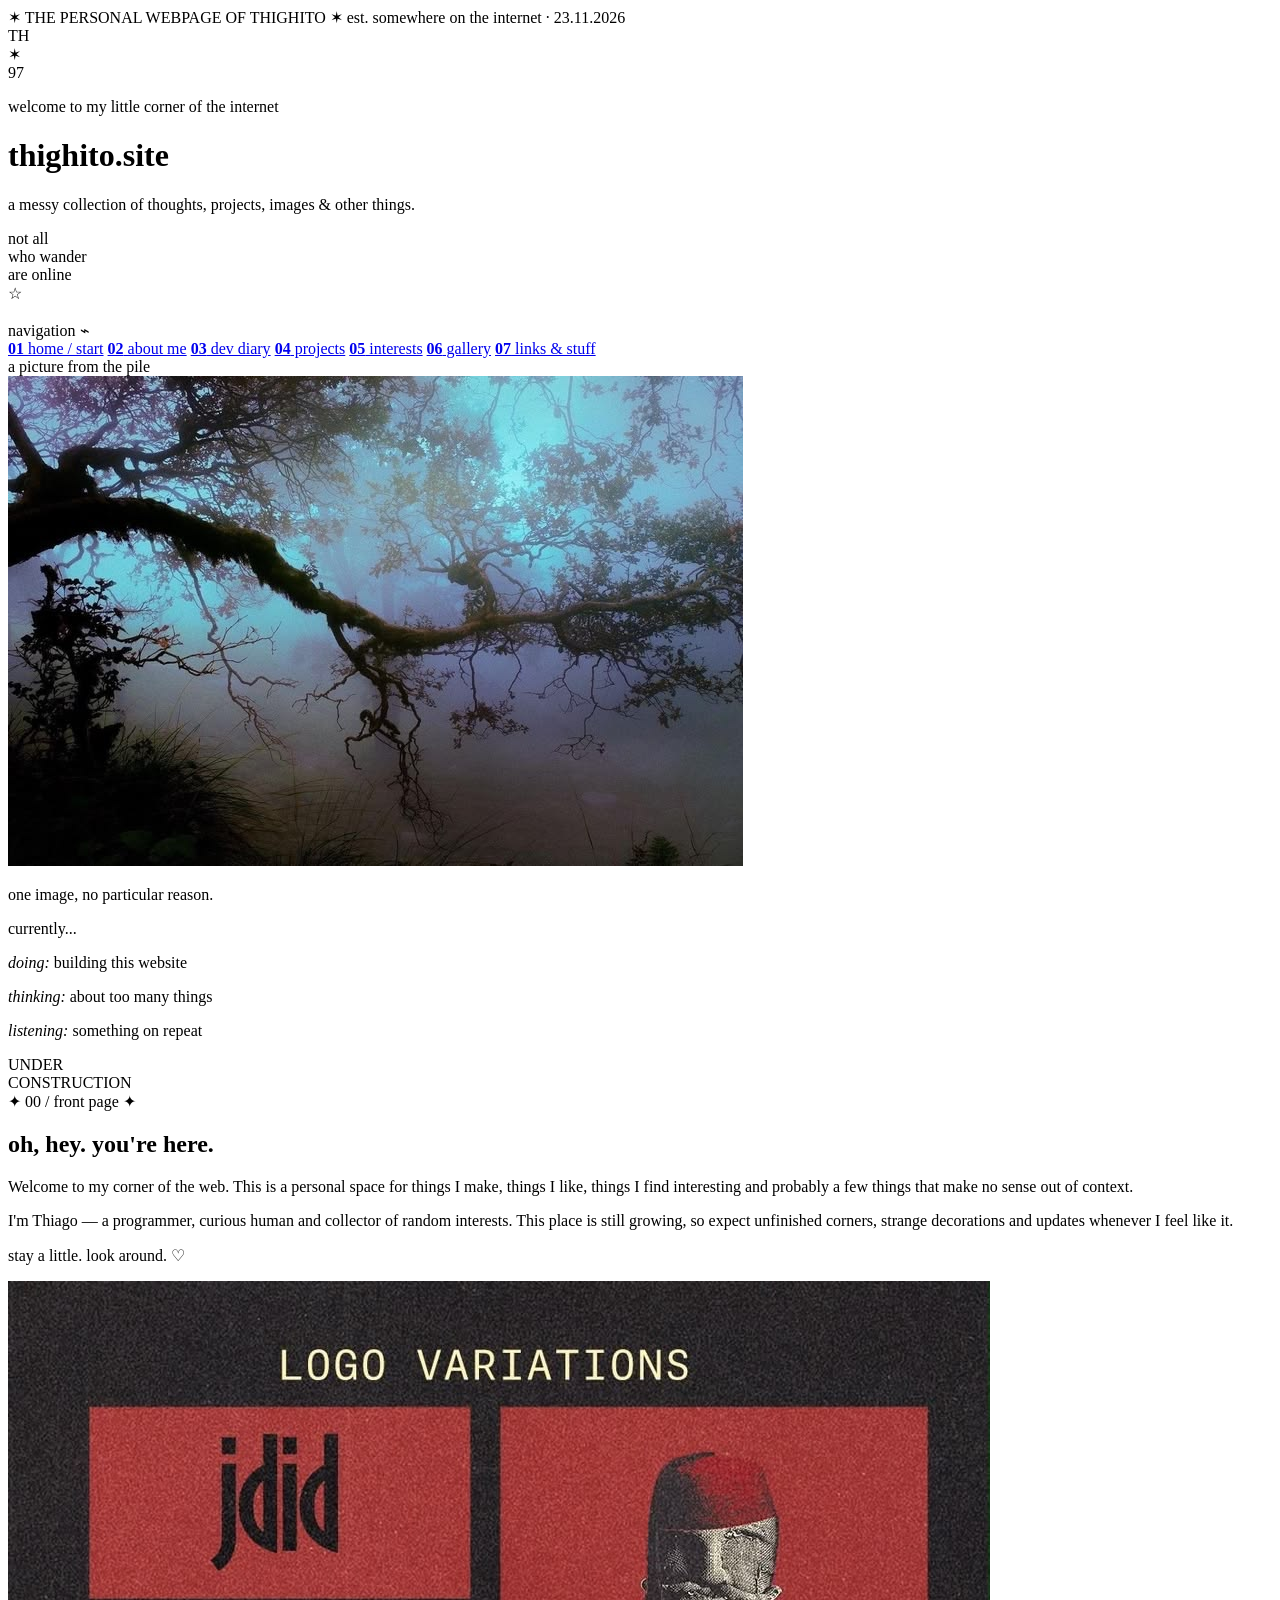
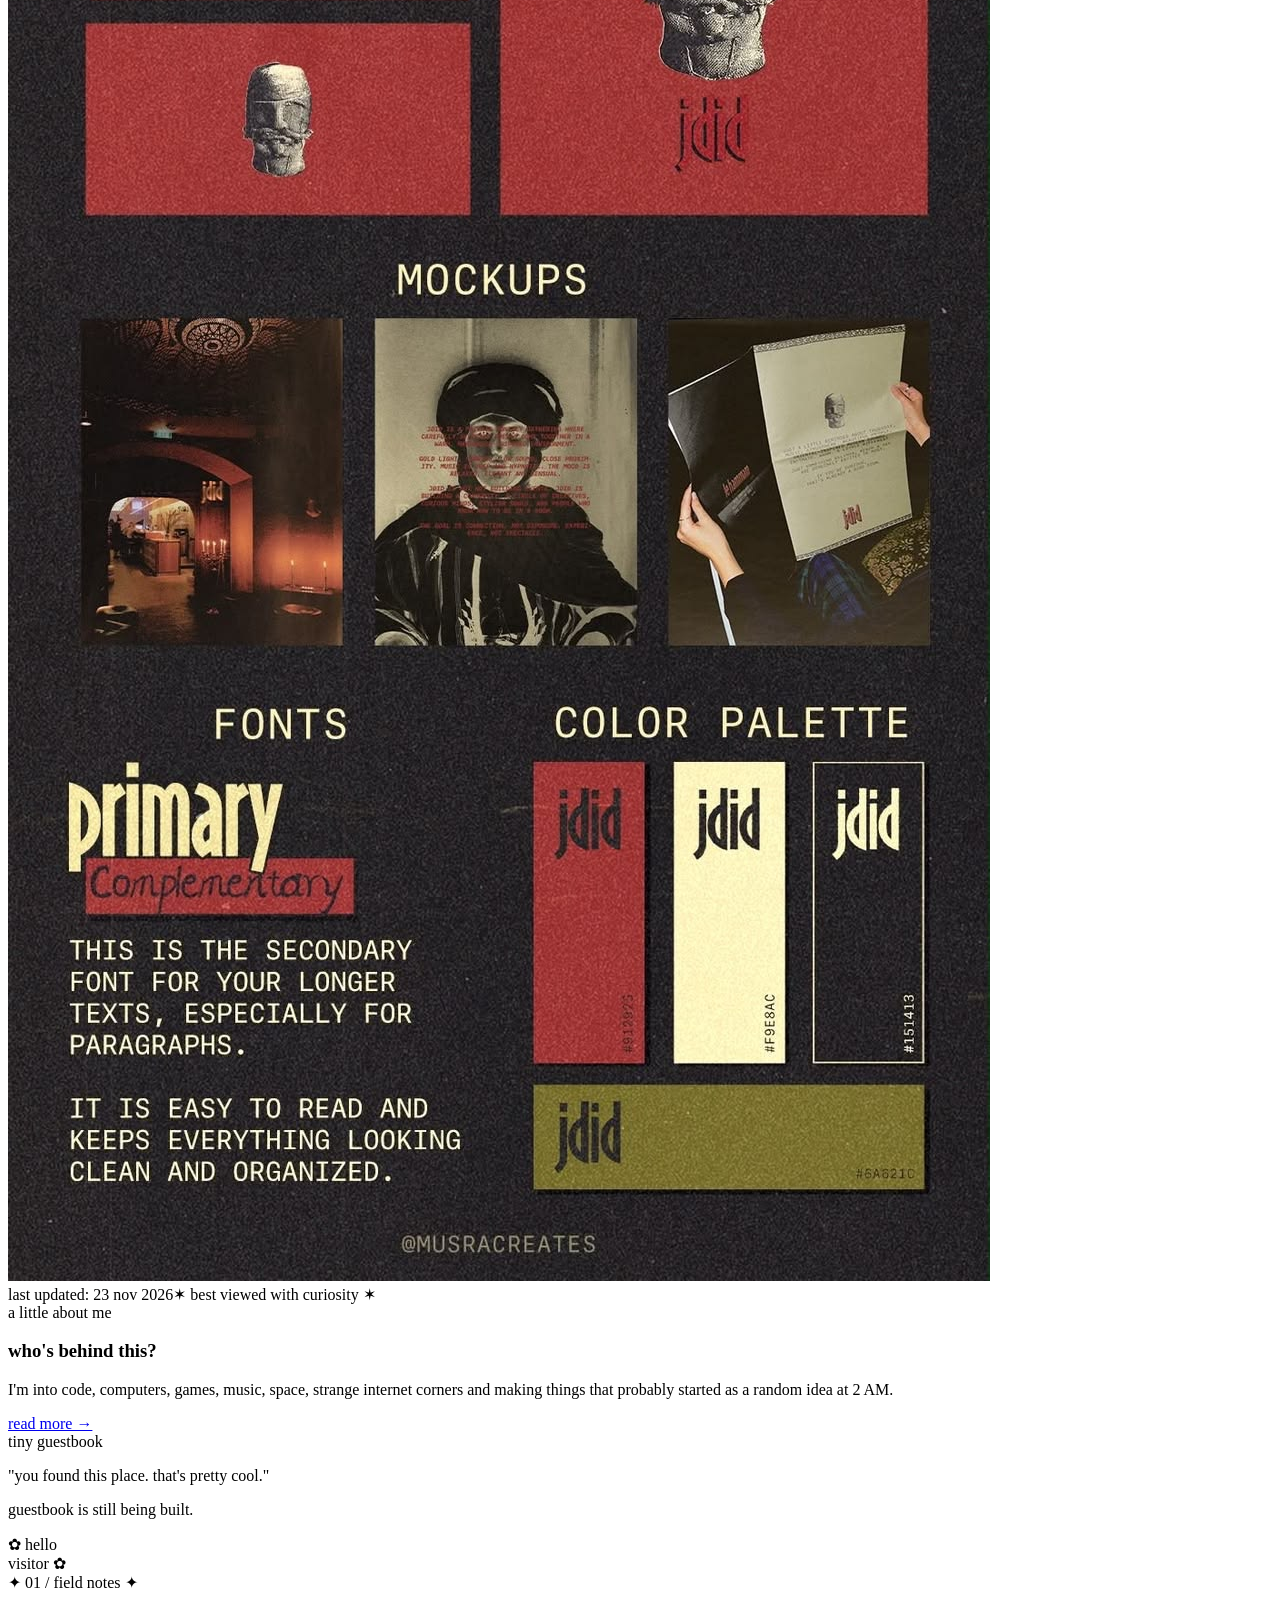
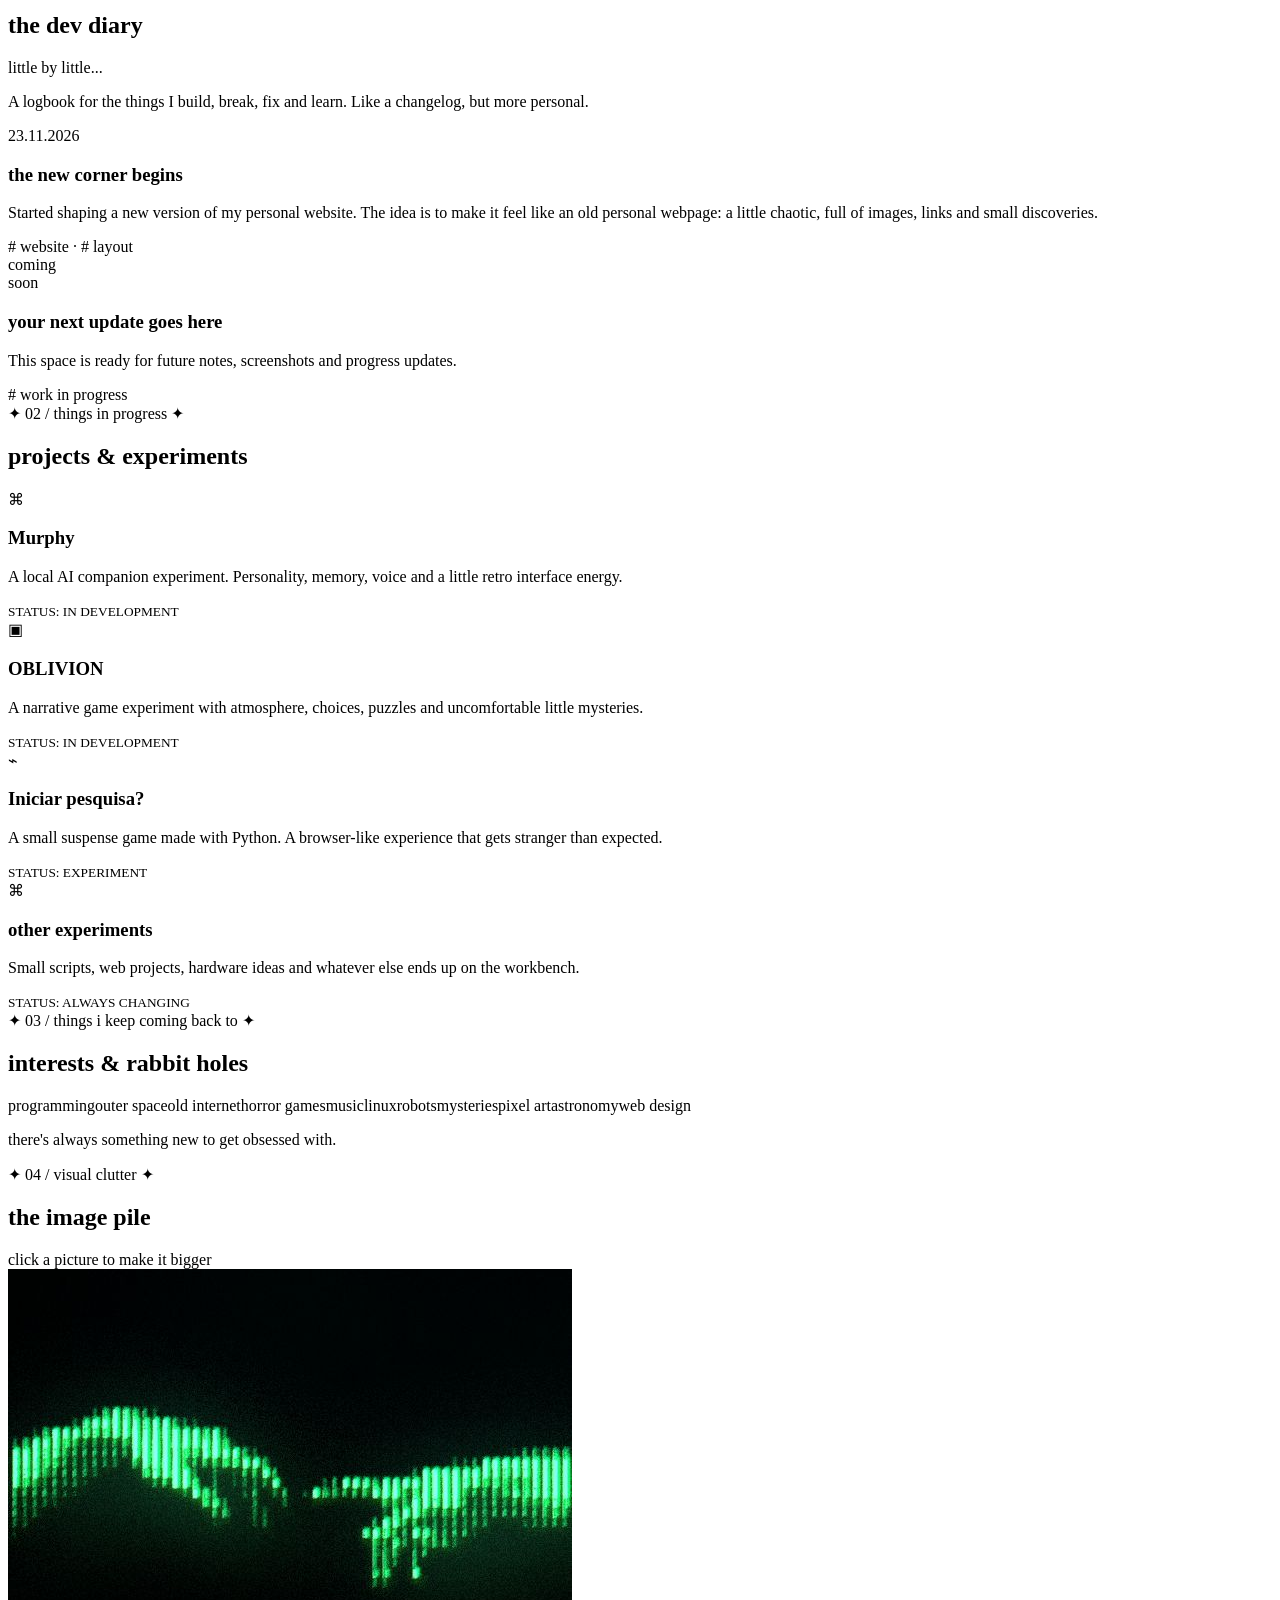
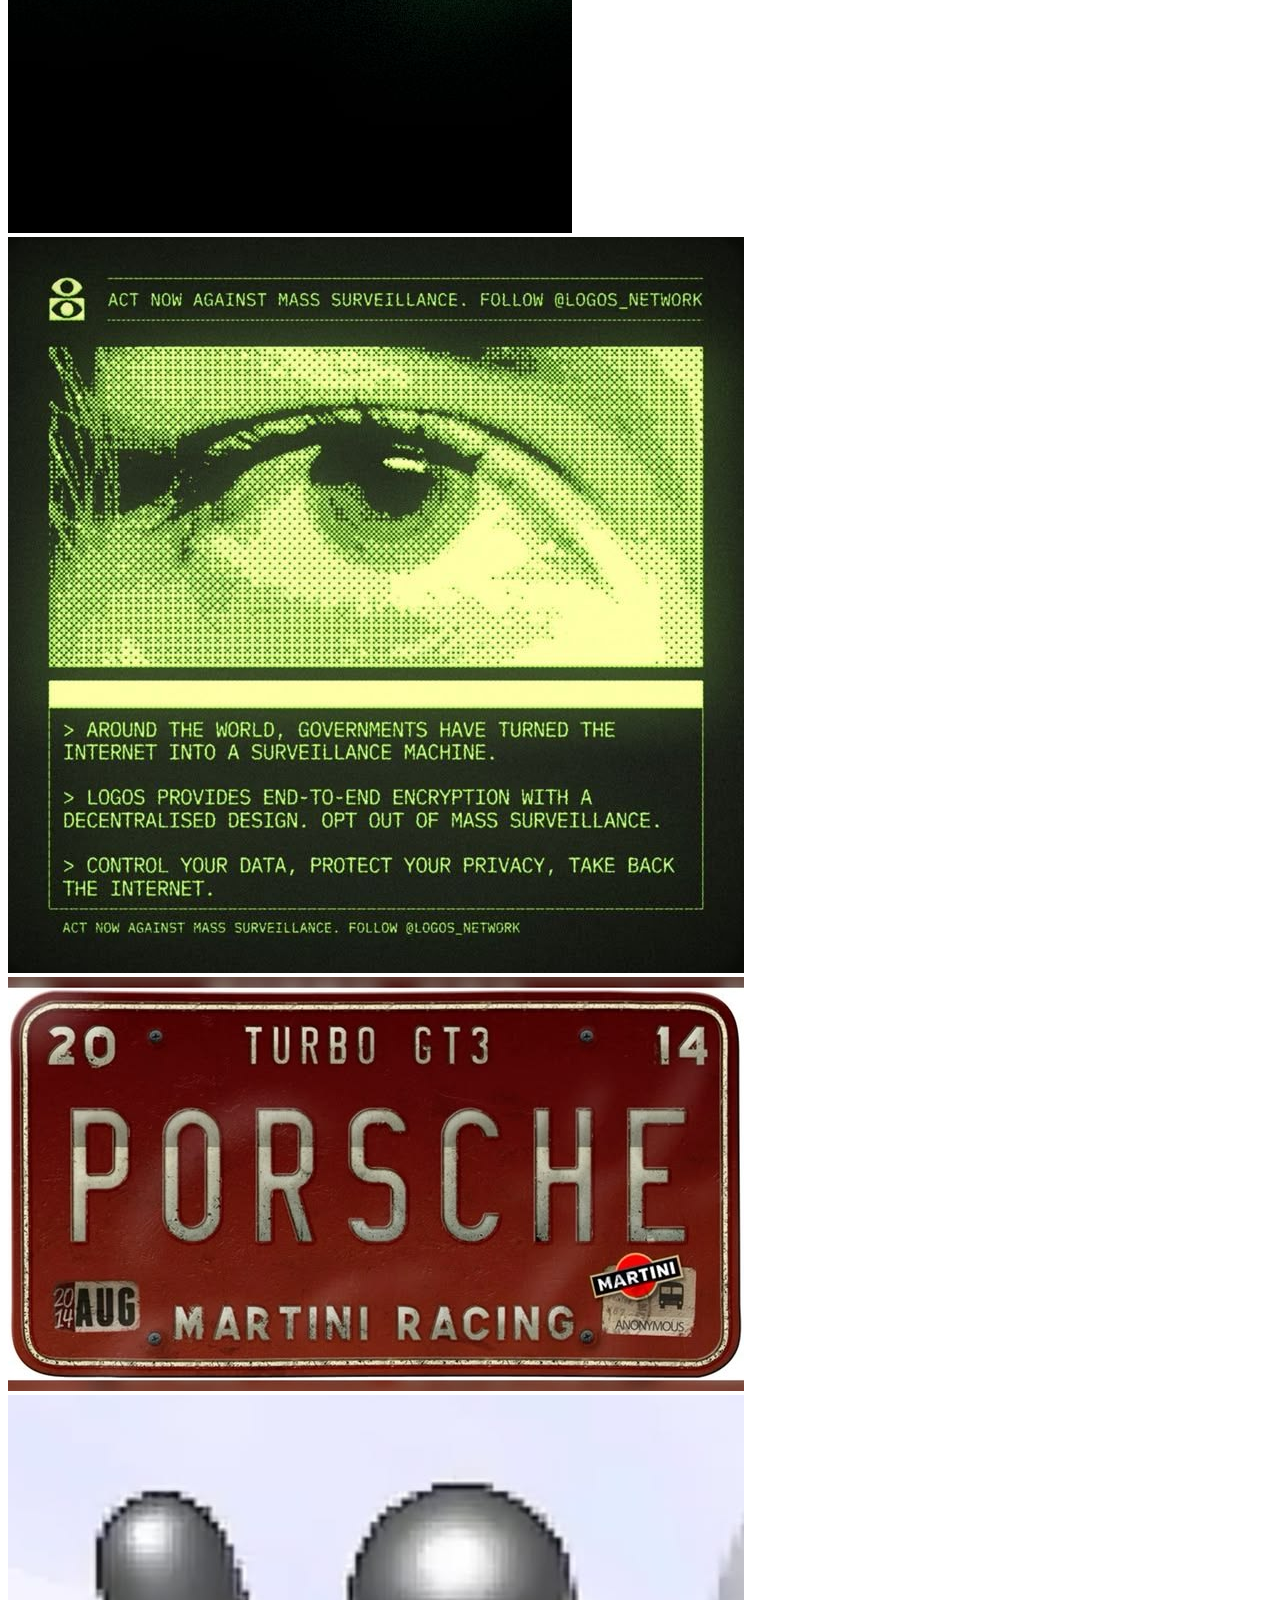
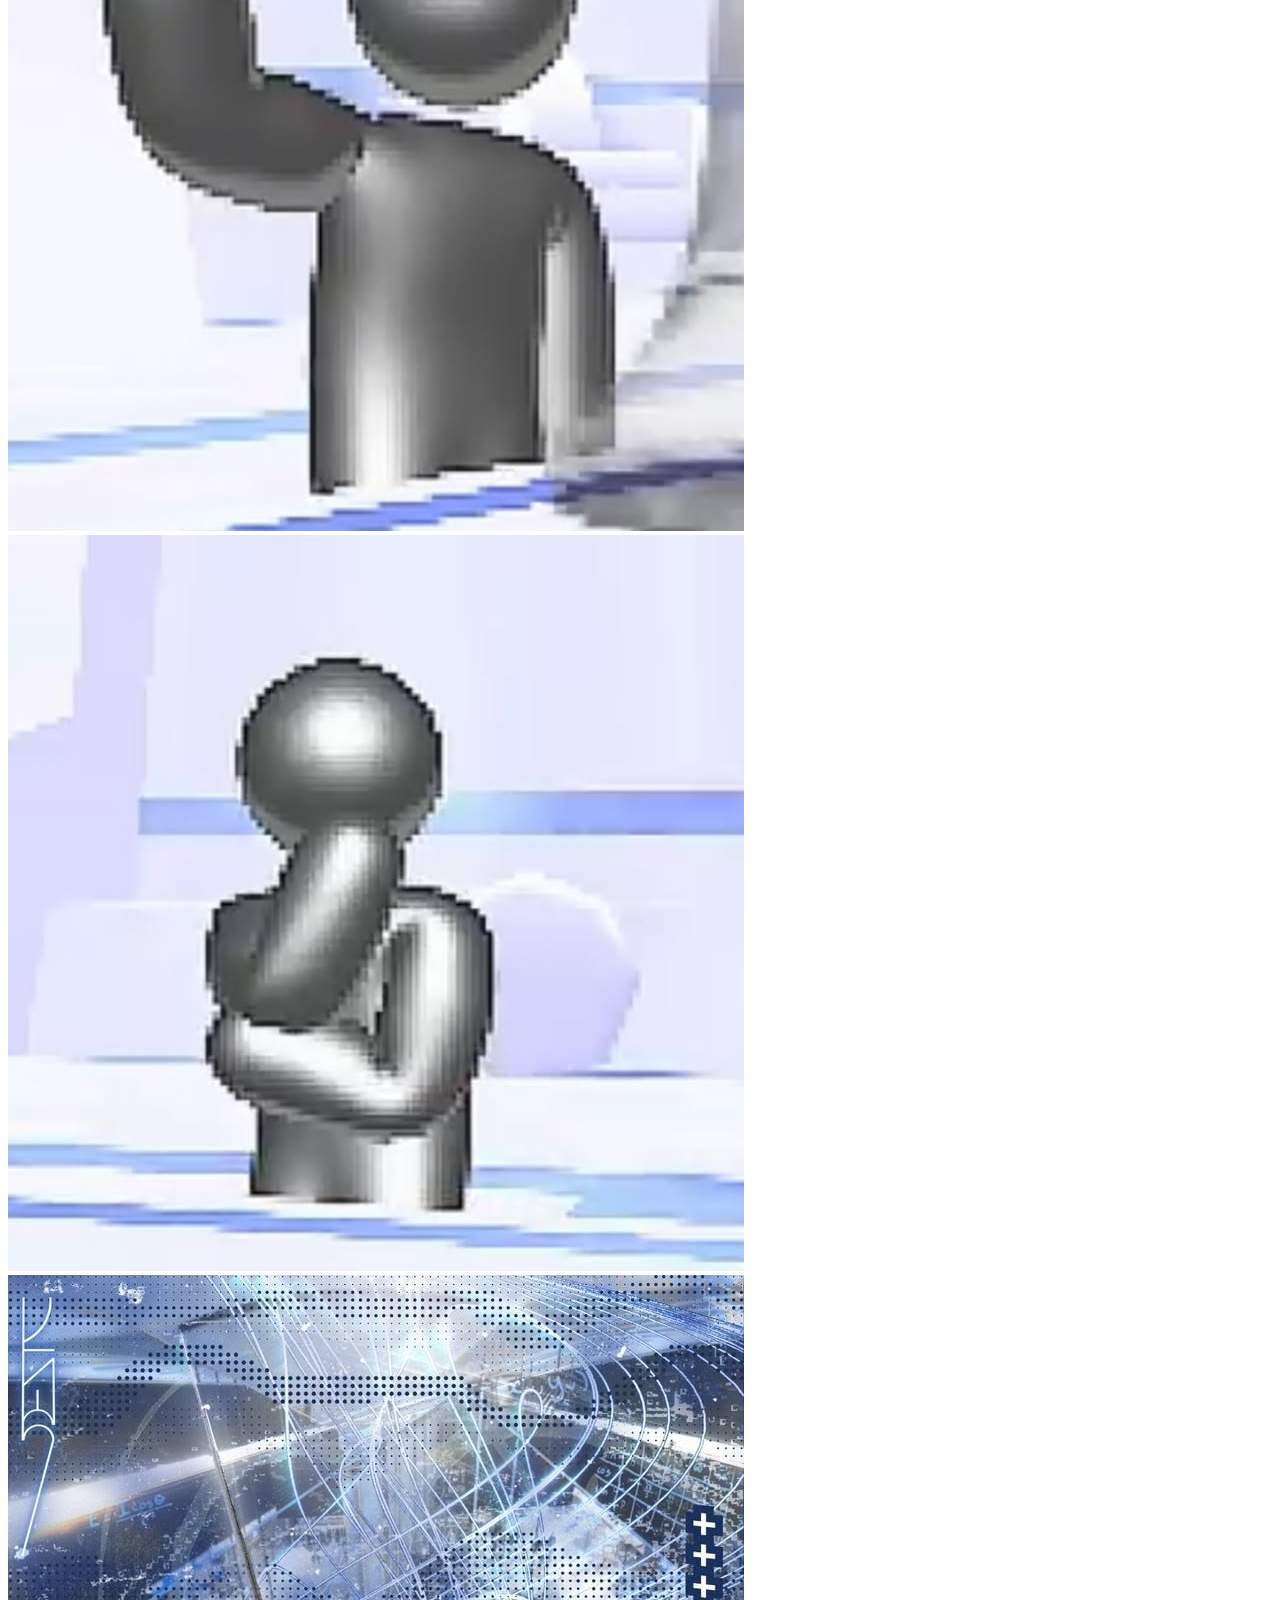
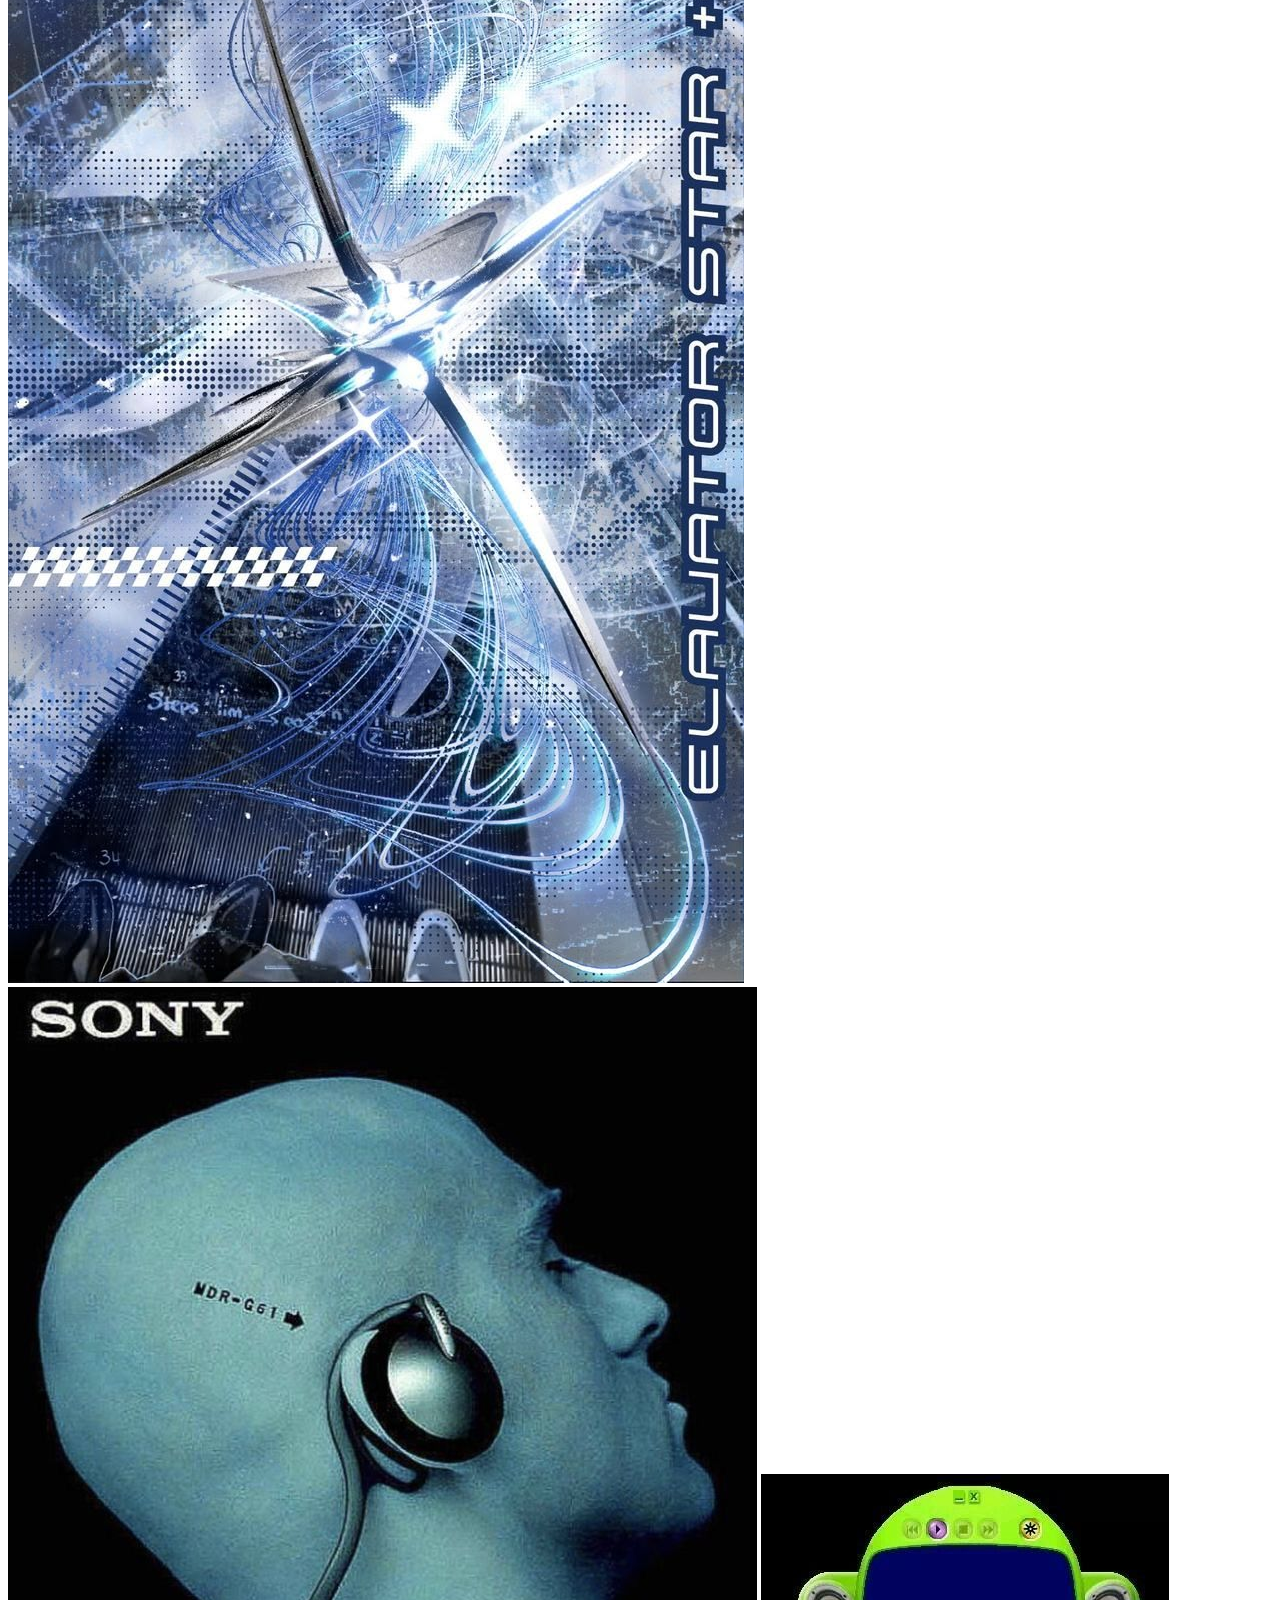
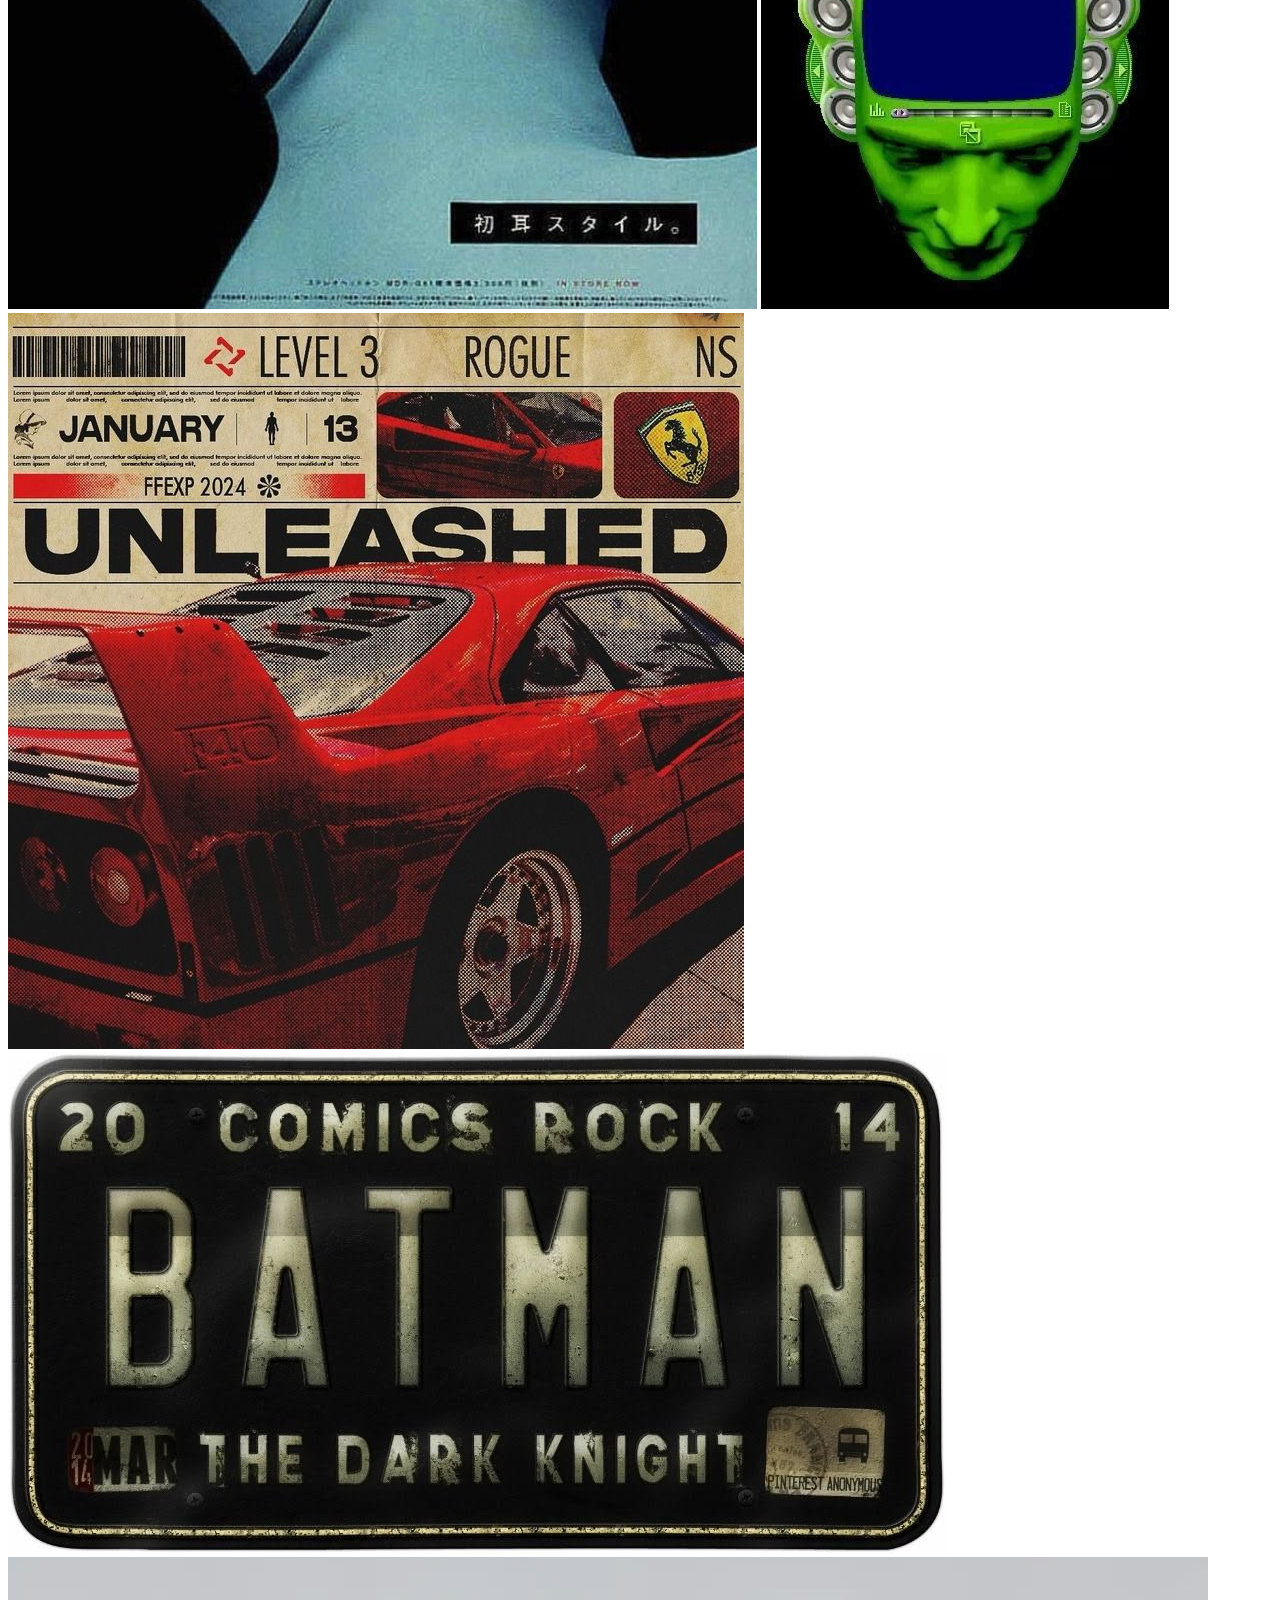
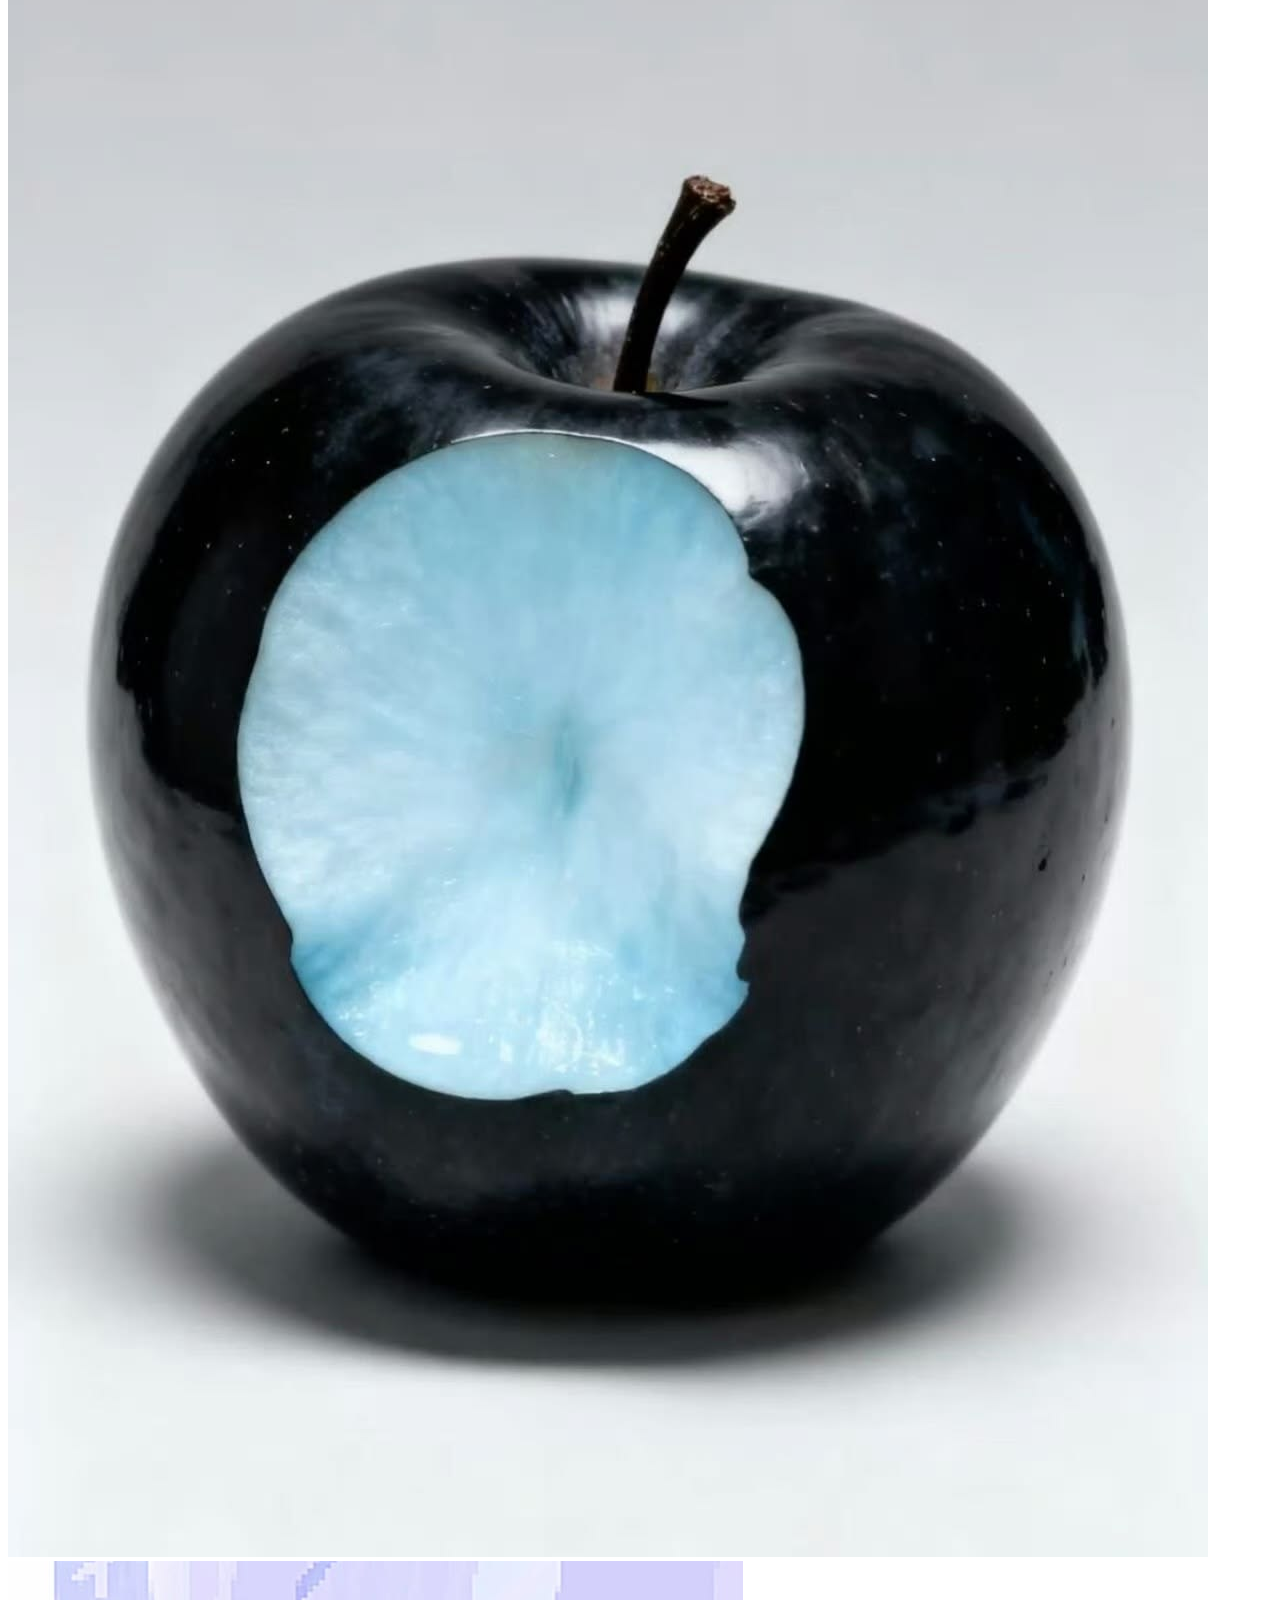
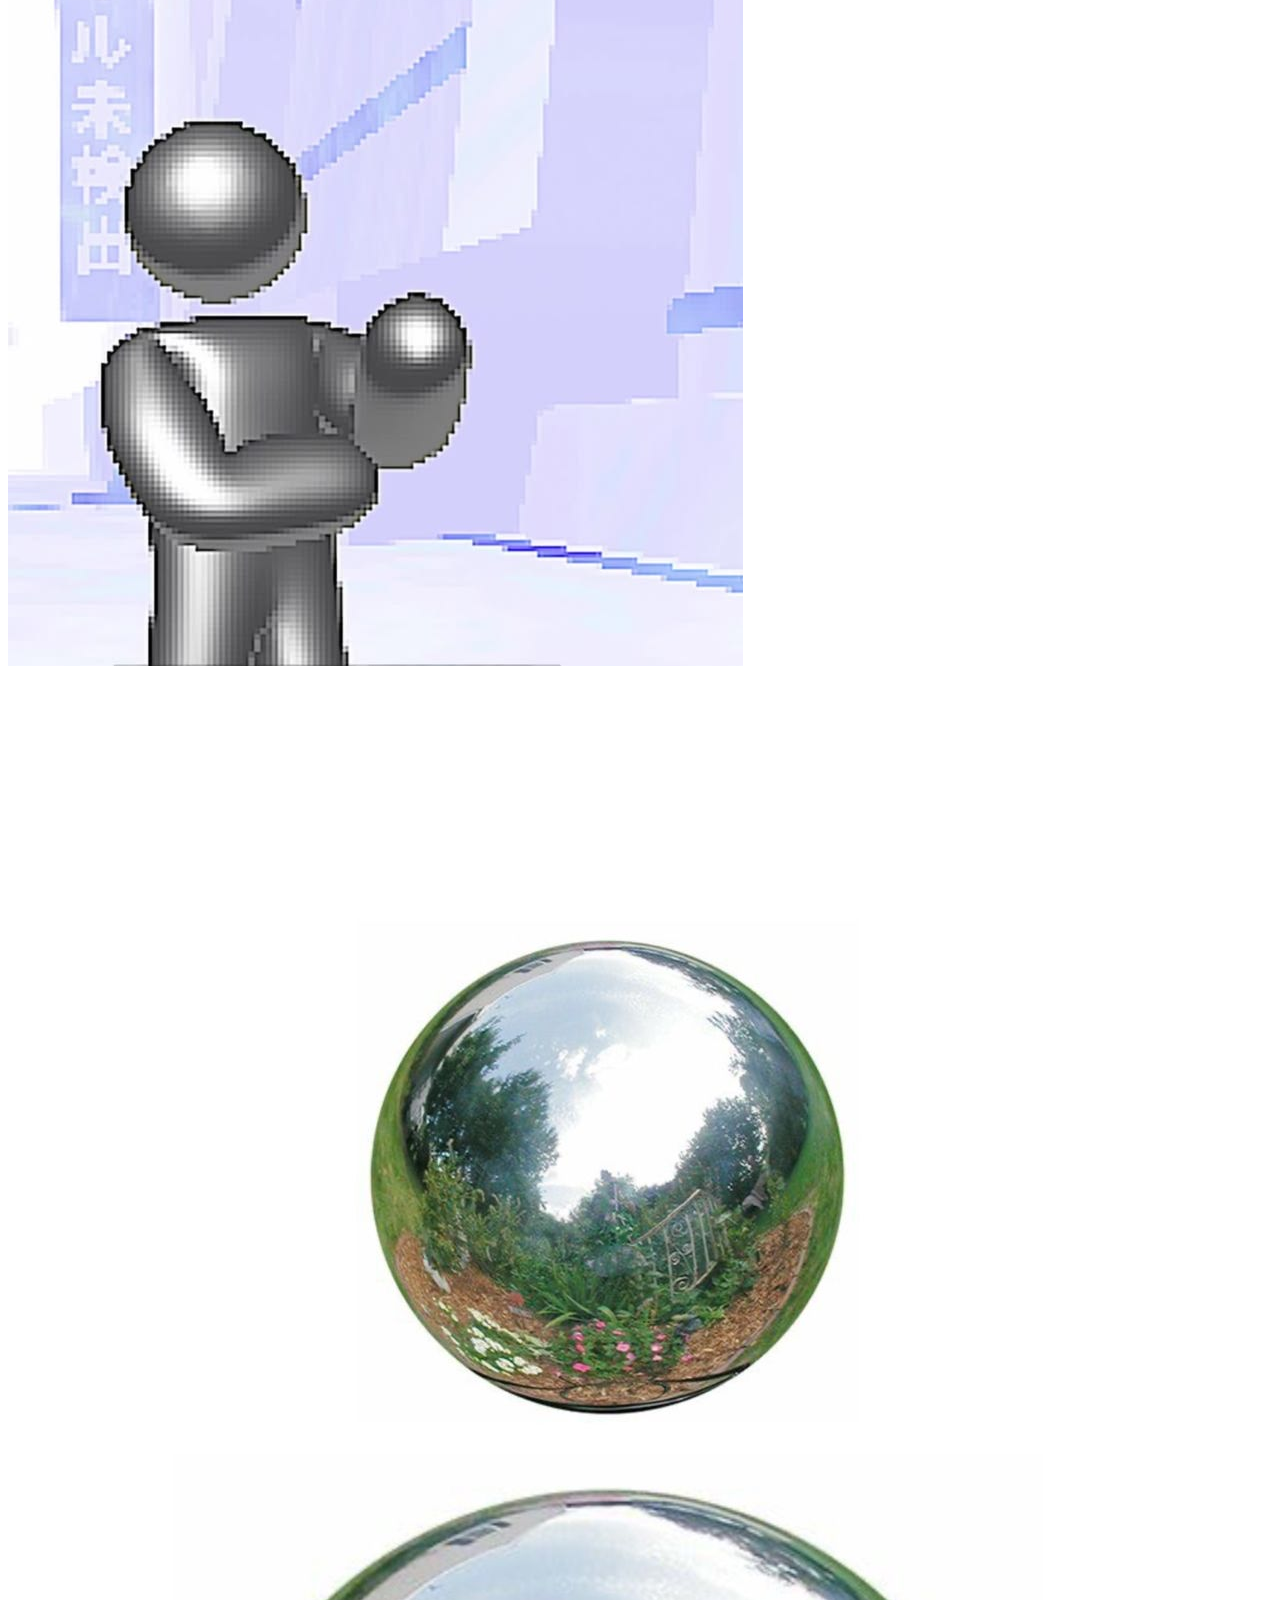
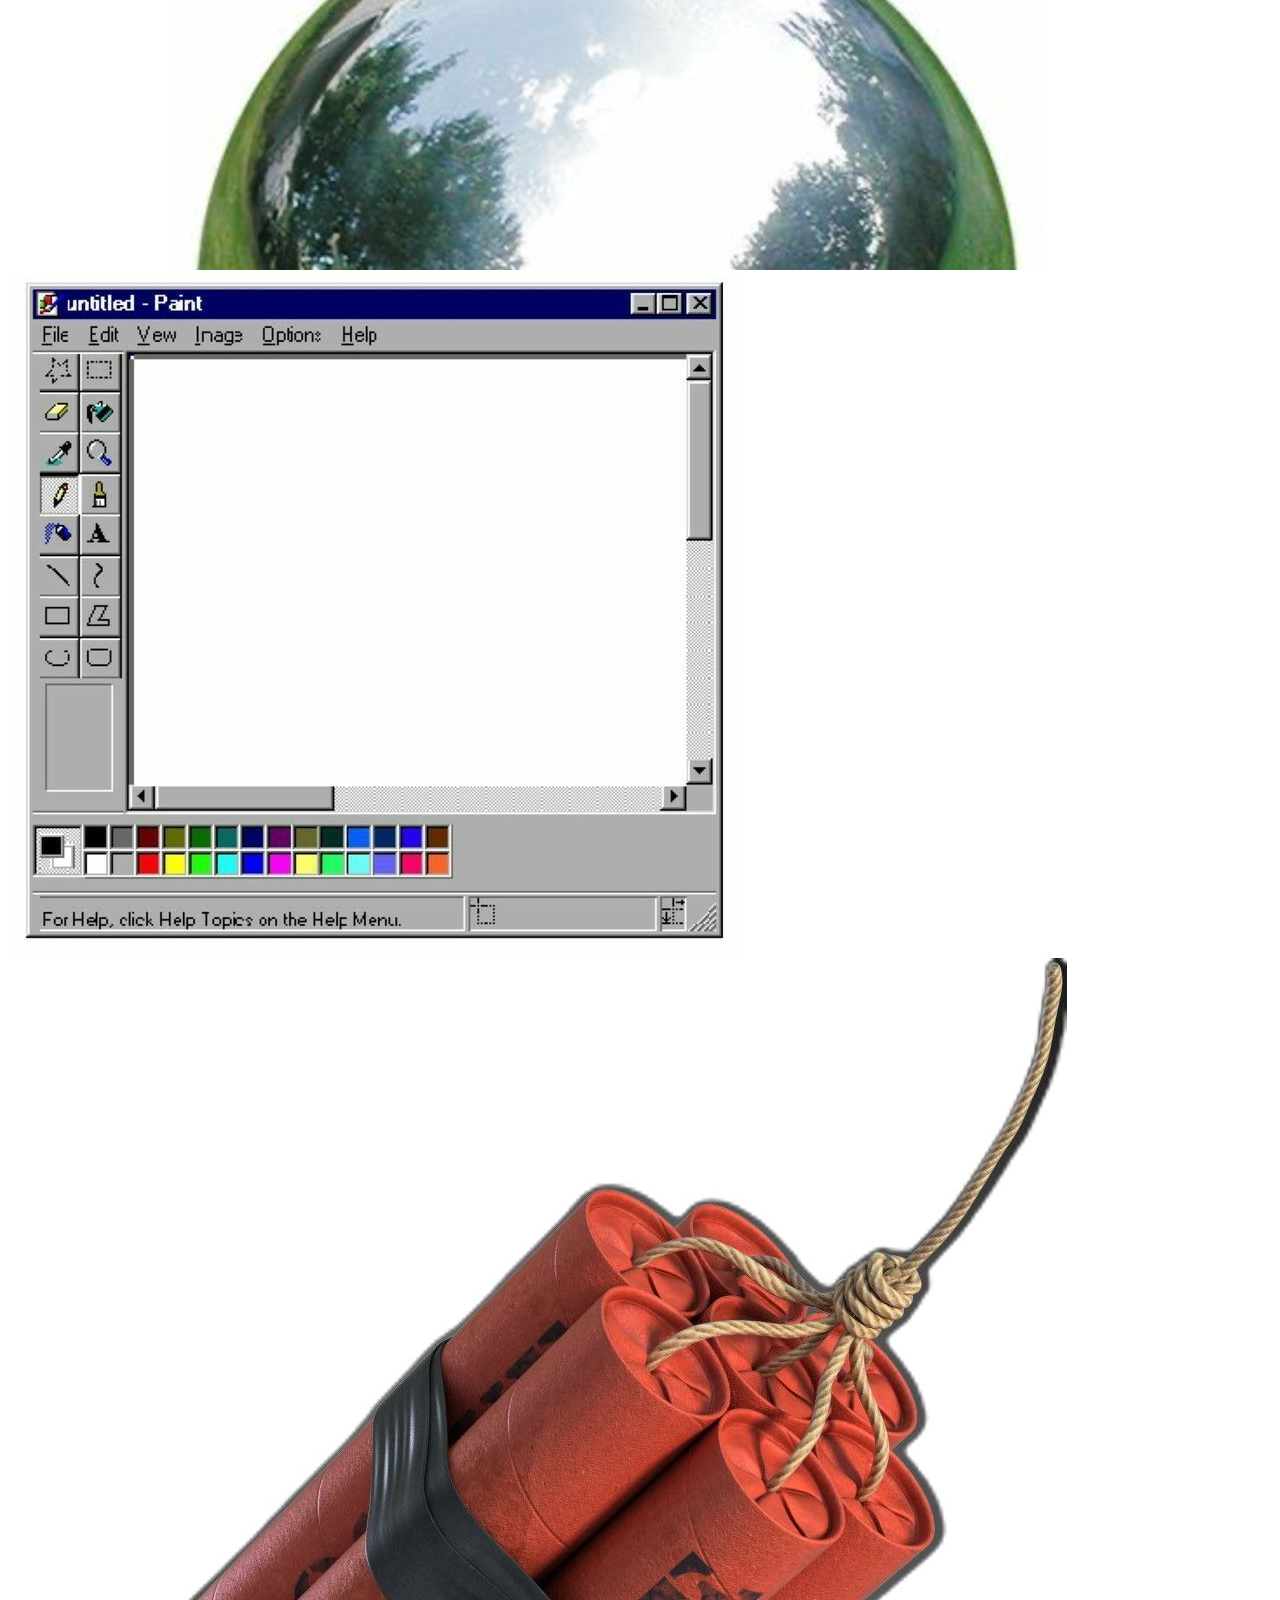
==== index.html @ 323219f7 "Create first Old Web personal site structure" ====
<!doctype html>
<html lang="pt-BR">
<head>
  <meta charset="utf-8">
  <meta name="viewport" content="width=device-width, initial-scale=1">
  <meta name="theme-color" content="#202c3c">
  <title>thighito's corner ★</title>
  <link rel="stylesheet" href="style.css">
  <link rel="icon" href="imgs/IDEIA.jpg">
</head>
<body>
  <div class="grain" aria-hidden="true"></div>
  <div class="page-wrap">
    <header class="topline">
      <span>✶ THE PERSONAL WEBPAGE OF THIGHITO ✶</span>
      <span class="topline-right">est. somewhere on the internet · <span id="today">23.11.2026</span></span>
    </header>

    <div class="masthead">
      <div class="masthead-stamp">TH<br>✶<br>97</div>
      <div class="masthead-title">
        <p class="eyebrow">welcome to my little corner of the internet</p>
        <h1>thighito<span>.site</span></h1>
        <p class="subtitle">a messy collection of thoughts, projects, images & other things.</p>
      </div>
      <div class="masthead-note">not all<br>who wander<br>are online<br><span>☆</span></div>
    </div>

    <div class="ticker" aria-label="animated gif strip">
      <div class="ticker-track">
        <img src="https://i.pinimg.com/originals/53/8d/88/538d88d2332c4b18566808d5e3224cdc.gif" alt="">
        <img src="https://i.pinimg.com/originals/22/f8/82/22f8829905251c8d1e88d81aed03c292.gif" alt="">
        <img src="https://i.pinimg.com/originals/a7/8e/fe/a78efe565a6a54471c904c30f9627236.gif" alt="">
        <img src="https://i.pinimg.com/originals/99/a2/d5/99a2d5f06794b22e37683ae2f2aaa3c1.gif" alt="">
        <img src="https://i.pinimg.com/originals/8a/1d/1d/8a1d1d940ff2231df006f48c2518ceb1.gif" alt="">
        <img src="https://i.pinimg.com/originals/16/12/10/1612109ff54f3126edf7c41800468822.gif" alt="">
        <img src="https://i.pinimg.com/originals/c5/6d/c4/c56dc40f3ea5855b12d37617001f783b.gif" alt="">
        <img src="https://i.pinimg.com/originals/4e/47/20/4e47202de45f6f4ecffe2466b6a868ec.gif" alt="">
        <img src="https://i.pinimg.com/originals/a8/78/a9/a878a99980e225bdfd70bb91361da39a.gif" alt="">
        <img src="https://i.pinimg.com/originals/70/56/3f/70563fd422bd7518933831f3f3825d95.gif" alt="">
      </div>
    </div>

    <div class="layout">
      <aside class="left-column">
        <nav class="nav-box paper">
          <div class="box-heading">navigation <span>⌁</span></div>
          <a href="#home"><b>01</b> home / start</a>
          <a href="#about"><b>02</b> about me</a>
          <a href="#diary"><b>03</b> dev diary</a>
          <a href="#projects"><b>04</b> projects</a>
          <a href="#interests"><b>05</b> interests</a>
          <a href="#gallery"><b>06</b> gallery</a>
          <a href="#links"><b>07</b> links & stuff</a>
        </nav>

        <section class="side-photo paper">
          <div class="box-heading">a picture from the pile</div>
          <img src="imgs/0400e03ddde3cc67afea8bb2433fd52b.jpg" alt="Imagem da coleção pessoal">
          <p class="tiny">one image, no particular reason.</p>
        </section>

        <section class="status-box paper">
          <div class="box-heading">currently...</div>
          <p><i>doing:</i> building this website</p>
          <p><i>thinking:</i> about too many things</p>
          <p><i>listening:</i> something on repeat</p>
          <div class="status-stamp">UNDER<br>CONSTRUCTION</div>
        </section>
      </aside>

      <main class="middle-column">
        <section class="intro paper" id="home">
          <div class="section-kicker">✦ 00 / front page ✦</div>
          <h2>oh, hey. you're here.</h2>
          <div class="intro-content">
            <div>
              <p>Welcome to my corner of the web. This is a personal space for things I make, things I like, things I find interesting and probably a few things that make no sense out of context.</p>
              <p>I'm Thiago — a programmer, curious human and collector of random interests. This place is still growing, so expect unfinished corners, strange decorations and updates whenever I feel like it.</p>
              <p class="handwritten">stay a little. look around. ♡</p>
            </div>
            <img class="intro-image" src="imgs/IDEIA.jpg" alt="Imagem de referência pessoal">
          </div>
          <div class="intro-foot"><span>last updated: 23 nov 2026</span><span>✶ best viewed with curiosity ✶</span></div>
        </section>

        <section class="mini-panels" id="about">
          <article class="paper mini-panel">
            <div class="box-heading">a little about me</div>
            <h3>who's behind this?</h3>
            <p>I'm into code, computers, games, music, space, strange internet corners and making things that probably started as a random idea at 2 AM.</p>
            <a class="text-link" href="#about-more">read more →</a>
          </article>
          <article class="paper mini-panel tilted">
            <div class="box-heading">tiny guestbook</div>
            <p class="guest-note">"you found this place. that's pretty cool."</p>
            <p class="tiny">guestbook is still being built.</p>
            <span class="sticker">✿ hello<br>visitor ✿</span>
          </article>
        </section>

        <section class="diary paper" id="diary">
          <div class="section-kicker">✦ 01 / field notes ✦</div>
          <div class="section-title-row"><h2>the dev diary</h2><span class="handwritten">little by little...</span></div>
          <p class="section-intro">A logbook for the things I build, break, fix and learn. Like a changelog, but more personal.</p>
          <article class="entry">
            <time>23.11.2026</time>
            <div><h3>the new corner begins</h3><p>Started shaping a new version of my personal website. The idea is to make it feel like an old personal webpage: a little chaotic, full of images, links and small discoveries.</p><span class="entry-tag"># website · # layout</span></div>
          </article>
          <article class="entry placeholder-entry">
            <time>coming<br>soon</time>
            <div><h3>your next update goes here</h3><p>This space is ready for future notes, screenshots and progress updates.</p><span class="entry-tag"># work in progress</span></div>
          </article>
        </section>

        <section class="projects paper" id="projects">
          <div class="section-kicker">✦ 02 / things in progress ✦</div>
          <h2>projects & experiments</h2>
          <div class="project-list">
            <article><span class="project-symbol">⌘</span><div><h3>Murphy</h3><p>A local AI companion experiment. Personality, memory, voice and a little retro interface energy.</p><small>STATUS: IN DEVELOPMENT</small></div></article>
            <article><span class="project-symbol">▣</span><div><h3>OBLIVION</h3><p>A narrative game experiment with atmosphere, choices, puzzles and uncomfortable little mysteries.</p><small>STATUS: IN DEVELOPMENT</small></div></article>
            <article><span class="project-symbol">⌁</span><div><h3>Iniciar pesquisa?</h3><p>A small suspense game made with Python. A browser-like experience that gets stranger than expected.</p><small>STATUS: EXPERIMENT</small></div></article>
            <article><span class="project-symbol">⌘</span><div><h3>other experiments</h3><p>Small scripts, web projects, hardware ideas and whatever else ends up on the workbench.</p><small>STATUS: ALWAYS CHANGING</small></div></article>
          </div>
        </section>

        <section class="interests paper" id="interests">
          <div class="section-kicker">✦ 03 / things i keep coming back to ✦</div>
          <h2>interests & rabbit holes</h2>
          <div class="interest-cloud">
            <span>programming</span><span>outer space</span><span>old internet</span><span>horror games</span><span>music</span><span>linux</span><span>robots</span><span>mysteries</span><span>pixel art</span><span>astronomy</span><span>web design</span>
          </div>
          <p class="handwritten">there's always something new to get obsessed with.</p>
        </section>

        <section class="gallery paper" id="gallery">
          <div class="section-kicker">✦ 04 / visual clutter ✦</div>
          <div class="section-title-row"><h2>the image pile</h2><span class="tiny">click a picture to make it bigger</span></div>
          <div class="gallery-grid">
            <img src="imgs/040d705d74c837d4e8139536e07b4b94.jpg" alt="Imagem da galeria" loading="lazy">
            <img src="imgs/07f11844432294c80687408840c68010.jpg" alt="Imagem da galeria" loading="lazy">
            <img src="imgs/115d4b1d40bff58126846ba13f5fe8b7.jpg" alt="Imagem da galeria" loading="lazy">
            <img src="imgs/16f64dd6aa329120e66acbbf91d1556b.jpg" alt="Imagem da galeria" loading="lazy">
            <img src="imgs/1bb89b6b45b8492d220289cf084f8328.jpg" alt="Imagem da galeria" loading="lazy">
            <img src="imgs/1bfe8731b03db8567a0e18ccbac53672.jpg" alt="Imagem da galeria" loading="lazy">
            <img src="imgs/1ee9555fa80560911b7d0d9a6becd83c.jpg" alt="Imagem da galeria" loading="lazy">
            <img src="imgs/2306ae849ce2b0cb5c744ccf91532008.jpg" alt="Imagem da galeria" loading="lazy">
            <img src="imgs/2908076ff34dd684af7bbb5c2a164c57.jpg" alt="Imagem da galeria" loading="lazy">
            <img src="imgs/71f64002621cc3132890c4cb2350a695.jpg" alt="Imagem da galeria" loading="lazy">
            <img src="imgs/792a814f16da99847958b0cad4471e36.jpg" alt="Imagem da galeria" loading="lazy">
            <img src="imgs/7cde063dcbe823459257209e5746d875.jpg" alt="Imagem da galeria" loading="lazy">
            <img src="imgs/80abaeeea9d3a1a161d3ff7067cef58a.jpg" alt="Imagem da galeria" loading="lazy">
            <img src="imgs/9150d3abdfa4d899c6add438c8931976.jpg" alt="Imagem da galeria" loading="lazy">
            <img src="imgs/91d57da070e3b0dbf9a3d9d08431fff4.jpg" alt="Imagem da galeria" loading="lazy">
            <img src="imgs/aa720727d236d9b02e7e359b0d14cd72.jpg" alt="Imagem da galeria" loading="lazy">
            <img src="imgs/b1a1620889a8050c25c0de9a6e75176c.jpg" alt="Imagem da galeria" loading="lazy">
            <img src="imgs/bece73781c97587dfed3395cfa6341fb.jpg" alt="Imagem da galeria" loading="lazy">
            <img src="imgs/c6baf4db1bfc2040c829fdc9cd954187.jpg" alt="Imagem da galeria" loading="lazy">
            <img src="imgs/d309c27c03bfbafc46d57e9a9d78f449.jpg" alt="Imagem da galeria" loading="lazy">
            <img src="imgs/d54bd712fe3abc650667d11d7924d6ab.jpg" alt="Imagem da galeria" loading="lazy">
            <img src="imgs/e561e1bee5c5d3deab2440bbccc932db.jpg" alt="Imagem da galeria" loading="lazy">
            <img src="imgs/e7f86814ac9698dfb01054569c5cc40a.jpg" alt="Imagem da galeria" loading="lazy">
            <img src="imgs/ed2a3c5227e2c3cbe41f197f18932520.jpg" alt="Imagem da galeria" loading="lazy">
            <img src="imgs/f78199c52e5aeba00e72740a2b008393.jpg" alt="Imagem da galeria" loading="lazy">
          </div>
          <p class="tiny gallery-caption">a collection of saved things, snapshots and visual noise.</p>
        </section>
      </main>

      <aside class="right-column">
        <section class="profile-card paper">
          <div class="profile-top">✶ a small profile ✶</div>
          <div class="profile-name">THIGHITO</div>
          <p class="profile-sub">human / programmer / curious</p>
          <div class="profile-rule"></div>
          <p><b>location:</b> internet</p>
          <p><b>status:</b> online-ish</p>
          <p><b>mood:</b> curious</p>
          <p><b>currently:</b> making stuff</p>
          <div class="profile-gif"><img src="https://i.pinimg.com/originals/a8/78/a9/a878a99980e225bdfd70bb91361da39a.gif" alt=""></div>
        </section>

        <section class="quote-card paper">
          <div class="box-heading">random thought</div>
          <p class="quote">"the internet used to feel like a place."</p>
          <span class="tiny">— something i think about</span>
        </section>

        <section class="sticker-wall">
          <img src="https://i.pinimg.com/originals/99/a2/d5/99a2d5f06794b22e37683ae2f2aaa3c1.gif" alt="">
          <img src="https://i.pinimg.com/originals/8a/1d/1d/8a1d1d940ff2231df006f48c2518ceb1.gif" alt="">
          <img src="https://i.pinimg.com/originals/16/12/10/1612109ff54f3126edf7c41800468822.gif" alt="">
        </section>

        <section class="links-box paper" id="links">
          <div class="box-heading">around the web</div>
          <a href="https://github.com/thyghyto" target="_blank" rel="noreferrer">↗ github</a>
          <a href="https://github.com/thyghyto/thighito.site" target="_blank" rel="noreferrer">↗ this website's source</a>
          <a href="#projects">↗ my projects</a>
          <a href="#diary">↗ development log</a>
          <p class="tiny">more links will appear here.</p>
        </section>

        <div class="counter paper">
          <span>YOU ARE VISITOR</span>
          <strong>№ 000001</strong>
          <small>probably.</small>
        </div>
        <div class="side-doodle">✳<br>✧<br>✳</div>
      </aside>
    </div>

    <section class="about-more paper" id="about-more">
      <div class="section-kicker">✦ 05 / the person behind the tabs ✦</div>
      <h2>more about this human</h2>
      <p>This page is a work in progress and so am I. I like learning how things work, building little projects, exploring technology and getting lost in subjects that are much bigger than my browser window.</p>
      <p>Expect this section to grow with personal notes, favorite media, stories, photos and random facts. No corporate bio here.</p>
    </section>

    <footer class="footer">
      <span>made by thighito, with curiosity & too many open tabs.</span>
      <span><a href="#home">back to top ↑</a> · © 2026</span>
    </footer>
  </div>

  <div class="lightbox" id="lightbox" aria-hidden="true">
    <button class="lightbox-close" aria-label="Close image">×</button>
    <img src="" alt="Expanded gallery image">
  </div>
  <script src="script.js"></script>
</body>
</html>
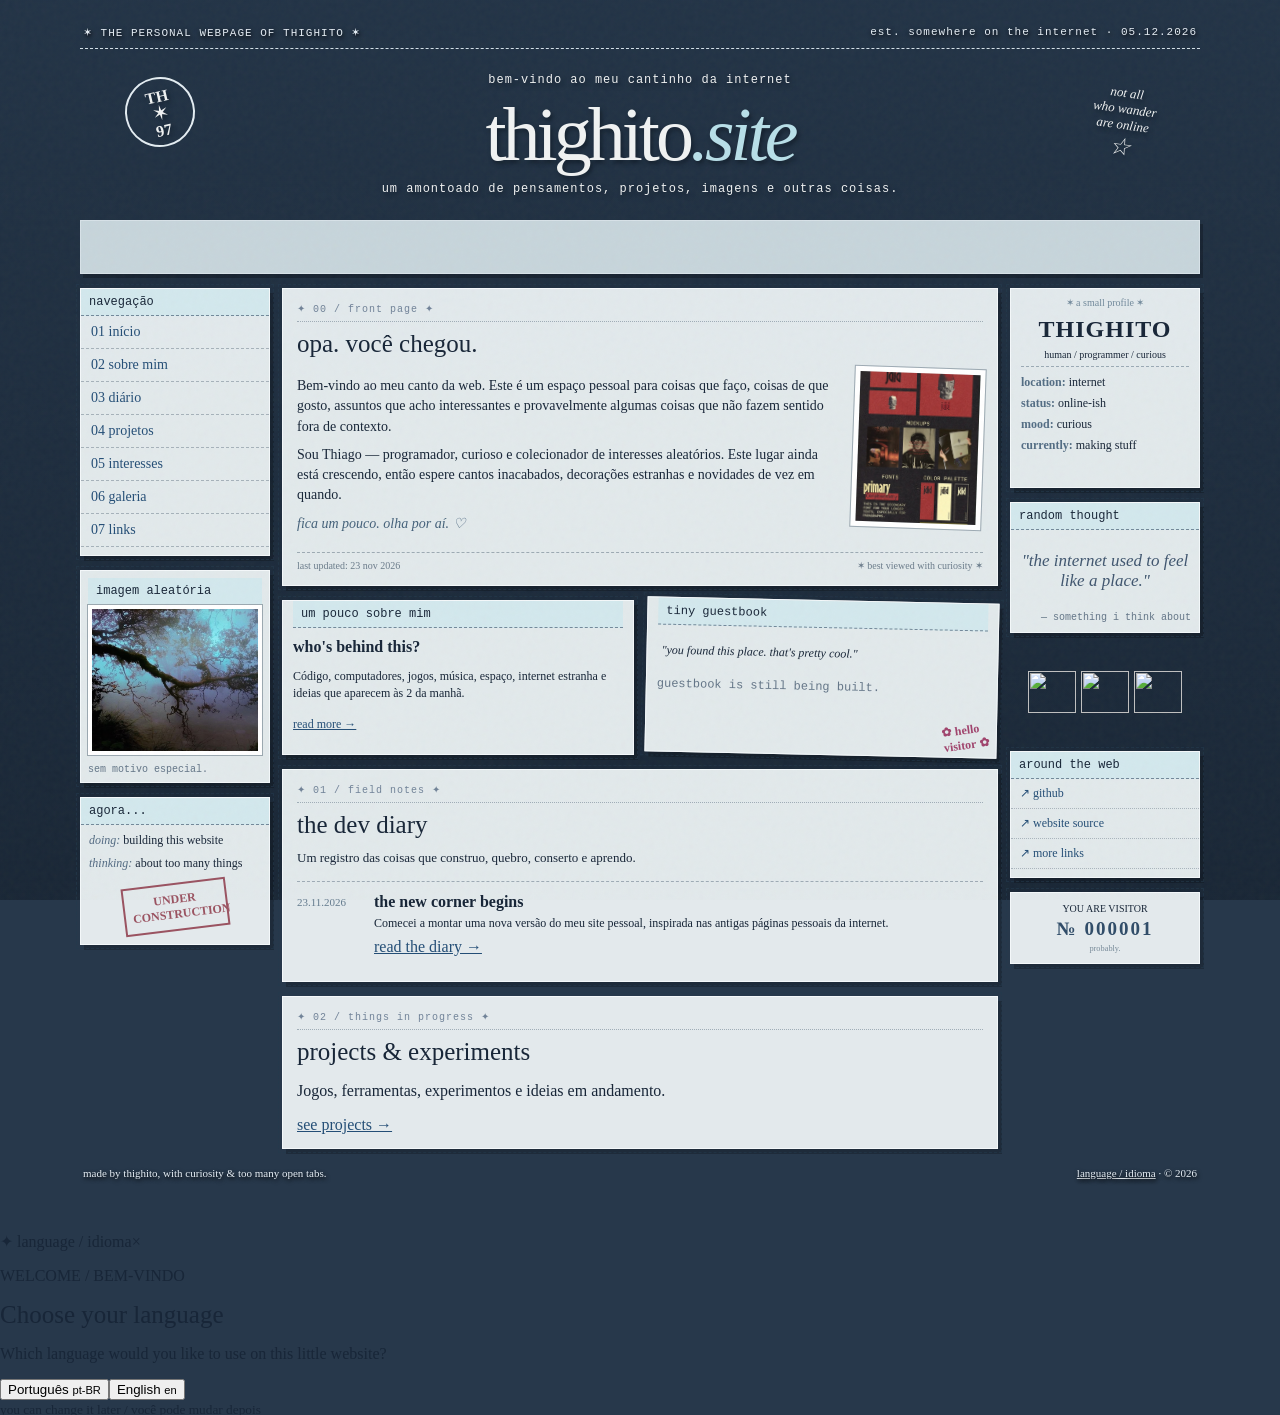
==== commit 025c1105: "Restructure homepage and add language selection" ====
--- a/index.html
+++ b/index.html
@@ -1,232 +1,29 @@
 <!doctype html>
 <html lang="pt-BR">
 <head>
-  <meta charset="utf-8">
-  <meta name="viewport" content="width=device-width, initial-scale=1">
-  <meta name="theme-color" content="#202c3c">
-  <title>thighito's corner ★</title>
-  <link rel="stylesheet" href="style.css">
-  <link rel="icon" href="imgs/IDEIA.jpg">
-</head>
-<body>
-  <div class="grain" aria-hidden="true"></div>
-  <div class="page-wrap">
-    <header class="topline">
-      <span>✶ THE PERSONAL WEBPAGE OF THIGHITO ✶</span>
-      <span class="topline-right">est. somewhere on the internet · <span id="today">23.11.2026</span></span>
-    </header>
-
-    <div class="masthead">
-      <div class="masthead-stamp">TH<br>✶<br>97</div>
-      <div class="masthead-title">
-        <p class="eyebrow">welcome to my little corner of the internet</p>
-        <h1>thighito<span>.site</span></h1>
-        <p class="subtitle">a messy collection of thoughts, projects, images & other things.</p>
-      </div>
-      <div class="masthead-note">not all<br>who wander<br>are online<br><span>☆</span></div>
-    </div>
-
-    <div class="ticker" aria-label="animated gif strip">
-      <div class="ticker-track">
-        <img src="https://i.pinimg.com/originals/53/8d/88/538d88d2332c4b18566808d5e3224cdc.gif" alt="">
-        <img src="https://i.pinimg.com/originals/22/f8/82/22f8829905251c8d1e88d81aed03c292.gif" alt="">
-        <img src="https://i.pinimg.com/originals/a7/8e/fe/a78efe565a6a54471c904c30f9627236.gif" alt="">
-        <img src="https://i.pinimg.com/originals/99/a2/d5/99a2d5f06794b22e37683ae2f2aaa3c1.gif" alt="">
-        <img src="https://i.pinimg.com/originals/8a/1d/1d/8a1d1d940ff2231df006f48c2518ceb1.gif" alt="">
-        <img src="https://i.pinimg.com/originals/16/12/10/1612109ff54f3126edf7c41800468822.gif" alt="">
-        <img src="https://i.pinimg.com/originals/c5/6d/c4/c56dc40f3ea5855b12d37617001f783b.gif" alt="">
-        <img src="https://i.pinimg.com/originals/4e/47/20/4e47202de45f6f4ecffe2466b6a868ec.gif" alt="">
-        <img src="https://i.pinimg.com/originals/a8/78/a9/a878a99980e225bdfd70bb91361da39a.gif" alt="">
-        <img src="https://i.pinimg.com/originals/70/56/3f/70563fd422bd7518933831f3f3825d95.gif" alt="">
-      </div>
-    </div>
-
-    <div class="layout">
-      <aside class="left-column">
-        <nav class="nav-box paper">
-          <div class="box-heading">navigation <span>⌁</span></div>
-          <a href="#home"><b>01</b> home / start</a>
-          <a href="#about"><b>02</b> about me</a>
-          <a href="#diary"><b>03</b> dev diary</a>
-          <a href="#projects"><b>04</b> projects</a>
-          <a href="#interests"><b>05</b> interests</a>
-          <a href="#gallery"><b>06</b> gallery</a>
-          <a href="#links"><b>07</b> links & stuff</a>
-        </nav>
-
-        <section class="side-photo paper">
-          <div class="box-heading">a picture from the pile</div>
-          <img src="imgs/0400e03ddde3cc67afea8bb2433fd52b.jpg" alt="Imagem da coleção pessoal">
-          <p class="tiny">one image, no particular reason.</p>
-        </section>
-
-        <section class="status-box paper">
-          <div class="box-heading">currently...</div>
-          <p><i>doing:</i> building this website</p>
-          <p><i>thinking:</i> about too many things</p>
-          <p><i>listening:</i> something on repeat</p>
-          <div class="status-stamp">UNDER<br>CONSTRUCTION</div>
-        </section>
-      </aside>
-
-      <main class="middle-column">
-        <section class="intro paper" id="home">
-          <div class="section-kicker">✦ 00 / front page ✦</div>
-          <h2>oh, hey. you're here.</h2>
-          <div class="intro-content">
-            <div>
-              <p>Welcome to my corner of the web. This is a personal space for things I make, things I like, things I find interesting and probably a few things that make no sense out of context.</p>
-              <p>I'm Thiago — a programmer, curious human and collector of random interests. This place is still growing, so expect unfinished corners, strange decorations and updates whenever I feel like it.</p>
-              <p class="handwritten">stay a little. look around. ♡</p>
-            </div>
-            <img class="intro-image" src="imgs/IDEIA.jpg" alt="Imagem de referência pessoal">
-          </div>
-          <div class="intro-foot"><span>last updated: 23 nov 2026</span><span>✶ best viewed with curiosity ✶</span></div>
-        </section>
-
-        <section class="mini-panels" id="about">
-          <article class="paper mini-panel">
-            <div class="box-heading">a little about me</div>
-            <h3>who's behind this?</h3>
-            <p>I'm into code, computers, games, music, space, strange internet corners and making things that probably started as a random idea at 2 AM.</p>
-            <a class="text-link" href="#about-more">read more →</a>
-          </article>
-          <article class="paper mini-panel tilted">
-            <div class="box-heading">tiny guestbook</div>
-            <p class="guest-note">"you found this place. that's pretty cool."</p>
-            <p class="tiny">guestbook is still being built.</p>
-            <span class="sticker">✿ hello<br>visitor ✿</span>
-          </article>
-        </section>
-
-        <section class="diary paper" id="diary">
-          <div class="section-kicker">✦ 01 / field notes ✦</div>
-          <div class="section-title-row"><h2>the dev diary</h2><span class="handwritten">little by little...</span></div>
-          <p class="section-intro">A logbook for the things I build, break, fix and learn. Like a changelog, but more personal.</p>
-          <article class="entry">
-            <time>23.11.2026</time>
-            <div><h3>the new corner begins</h3><p>Started shaping a new version of my personal website. The idea is to make it feel like an old personal webpage: a little chaotic, full of images, links and small discoveries.</p><span class="entry-tag"># website · # layout</span></div>
-          </article>
-          <article class="entry placeholder-entry">
-            <time>coming<br>soon</time>
-            <div><h3>your next update goes here</h3><p>This space is ready for future notes, screenshots and progress updates.</p><span class="entry-tag"># work in progress</span></div>
-          </article>
-        </section>
-
-        <section class="projects paper" id="projects">
-          <div class="section-kicker">✦ 02 / things in progress ✦</div>
-          <h2>projects & experiments</h2>
-          <div class="project-list">
-            <article><span class="project-symbol">⌘</span><div><h3>Murphy</h3><p>A local AI companion experiment. Personality, memory, voice and a little retro interface energy.</p><small>STATUS: IN DEVELOPMENT</small></div></article>
-            <article><span class="project-symbol">▣</span><div><h3>OBLIVION</h3><p>A narrative game experiment with atmosphere, choices, puzzles and uncomfortable little mysteries.</p><small>STATUS: IN DEVELOPMENT</small></div></article>
-            <article><span class="project-symbol">⌁</span><div><h3>Iniciar pesquisa?</h3><p>A small suspense game made with Python. A browser-like experience that gets stranger than expected.</p><small>STATUS: EXPERIMENT</small></div></article>
-            <article><span class="project-symbol">⌘</span><div><h3>other experiments</h3><p>Small scripts, web projects, hardware ideas and whatever else ends up on the workbench.</p><small>STATUS: ALWAYS CHANGING</small></div></article>
-          </div>
-        </section>
-
-        <section class="interests paper" id="interests">
-          <div class="section-kicker">✦ 03 / things i keep coming back to ✦</div>
-          <h2>interests & rabbit holes</h2>
-          <div class="interest-cloud">
-            <span>programming</span><span>outer space</span><span>old internet</span><span>horror games</span><span>music</span><span>linux</span><span>robots</span><span>mysteries</span><span>pixel art</span><span>astronomy</span><span>web design</span>
-          </div>
-          <p class="handwritten">there's always something new to get obsessed with.</p>
-        </section>
-
-        <section class="gallery paper" id="gallery">
-          <div class="section-kicker">✦ 04 / visual clutter ✦</div>
-          <div class="section-title-row"><h2>the image pile</h2><span class="tiny">click a picture to make it bigger</span></div>
-          <div class="gallery-grid">
-            <img src="imgs/040d705d74c837d4e8139536e07b4b94.jpg" alt="Imagem da galeria" loading="lazy">
-            <img src="imgs/07f11844432294c80687408840c68010.jpg" alt="Imagem da galeria" loading="lazy">
-            <img src="imgs/115d4b1d40bff58126846ba13f5fe8b7.jpg" alt="Imagem da galeria" loading="lazy">
-            <img src="imgs/16f64dd6aa329120e66acbbf91d1556b.jpg" alt="Imagem da galeria" loading="lazy">
-            <img src="imgs/1bb89b6b45b8492d220289cf084f8328.jpg" alt="Imagem da galeria" loading="lazy">
-            <img src="imgs/1bfe8731b03db8567a0e18ccbac53672.jpg" alt="Imagem da galeria" loading="lazy">
-            <img src="imgs/1ee9555fa80560911b7d0d9a6becd83c.jpg" alt="Imagem da galeria" loading="lazy">
-            <img src="imgs/2306ae849ce2b0cb5c744ccf91532008.jpg" alt="Imagem da galeria" loading="lazy">
-            <img src="imgs/2908076ff34dd684af7bbb5c2a164c57.jpg" alt="Imagem da galeria" loading="lazy">
-            <img src="imgs/71f64002621cc3132890c4cb2350a695.jpg" alt="Imagem da galeria" loading="lazy">
-            <img src="imgs/792a814f16da99847958b0cad4471e36.jpg" alt="Imagem da galeria" loading="lazy">
-            <img src="imgs/7cde063dcbe823459257209e5746d875.jpg" alt="Imagem da galeria" loading="lazy">
-            <img src="imgs/80abaeeea9d3a1a161d3ff7067cef58a.jpg" alt="Imagem da galeria" loading="lazy">
-            <img src="imgs/9150d3abdfa4d899c6add438c8931976.jpg" alt="Imagem da galeria" loading="lazy">
-            <img src="imgs/91d57da070e3b0dbf9a3d9d08431fff4.jpg" alt="Imagem da galeria" loading="lazy">
-            <img src="imgs/aa720727d236d9b02e7e359b0d14cd72.jpg" alt="Imagem da galeria" loading="lazy">
-            <img src="imgs/b1a1620889a8050c25c0de9a6e75176c.jpg" alt="Imagem da galeria" loading="lazy">
-            <img src="imgs/bece73781c97587dfed3395cfa6341fb.jpg" alt="Imagem da galeria" loading="lazy">
-            <img src="imgs/c6baf4db1bfc2040c829fdc9cd954187.jpg" alt="Imagem da galeria" loading="lazy">
-            <img src="imgs/d309c27c03bfbafc46d57e9a9d78f449.jpg" alt="Imagem da galeria" loading="lazy">
-            <img src="imgs/d54bd712fe3abc650667d11d7924d6ab.jpg" alt="Imagem da galeria" loading="lazy">
-            <img src="imgs/e561e1bee5c5d3deab2440bbccc932db.jpg" alt="Imagem da galeria" loading="lazy">
-            <img src="imgs/e7f86814ac9698dfb01054569c5cc40a.jpg" alt="Imagem da galeria" loading="lazy">
-            <img src="imgs/ed2a3c5227e2c3cbe41f197f18932520.jpg" alt="Imagem da galeria" loading="lazy">
-            <img src="imgs/f78199c52e5aeba00e72740a2b008393.jpg" alt="Imagem da galeria" loading="lazy">
-          </div>
-          <p class="tiny gallery-caption">a collection of saved things, snapshots and visual noise.</p>
-        </section>
-      </main>
-
-      <aside class="right-column">
-        <section class="profile-card paper">
-          <div class="profile-top">✶ a small profile ✶</div>
-          <div class="profile-name">THIGHITO</div>
-          <p class="profile-sub">human / programmer / curious</p>
-          <div class="profile-rule"></div>
-          <p><b>location:</b> internet</p>
-          <p><b>status:</b> online-ish</p>
-          <p><b>mood:</b> curious</p>
-          <p><b>currently:</b> making stuff</p>
-          <div class="profile-gif"><img src="https://i.pinimg.com/originals/a8/78/a9/a878a99980e225bdfd70bb91361da39a.gif" alt=""></div>
-        </section>
-
-        <section class="quote-card paper">
-          <div class="box-heading">random thought</div>
-          <p class="quote">"the internet used to feel like a place."</p>
-          <span class="tiny">— something i think about</span>
-        </section>
-
-        <section class="sticker-wall">
-          <img src="https://i.pinimg.com/originals/99/a2/d5/99a2d5f06794b22e37683ae2f2aaa3c1.gif" alt="">
-          <img src="https://i.pinimg.com/originals/8a/1d/1d/8a1d1d940ff2231df006f48c2518ceb1.gif" alt="">
-          <img src="https://i.pinimg.com/originals/16/12/10/1612109ff54f3126edf7c41800468822.gif" alt="">
-        </section>
-
-        <section class="links-box paper" id="links">
-          <div class="box-heading">around the web</div>
-          <a href="https://github.com/thyghyto" target="_blank" rel="noreferrer">↗ github</a>
-          <a href="https://github.com/thyghyto/thighito.site" target="_blank" rel="noreferrer">↗ this website's source</a>
-          <a href="#projects">↗ my projects</a>
-          <a href="#diary">↗ development log</a>
-          <p class="tiny">more links will appear here.</p>
-        </section>
-
-        <div class="counter paper">
-          <span>YOU ARE VISITOR</span>
-          <strong>№ 000001</strong>
-          <small>probably.</small>
-        </div>
-        <div class="side-doodle">✳<br>✧<br>✳</div>
-      </aside>
-    </div>
-
-    <section class="about-more paper" id="about-more">
-      <div class="section-kicker">✦ 05 / the person behind the tabs ✦</div>
-      <h2>more about this human</h2>
-      <p>This page is a work in progress and so am I. I like learning how things work, building little projects, exploring technology and getting lost in subjects that are much bigger than my browser window.</p>
-      <p>Expect this section to grow with personal notes, favorite media, stories, photos and random facts. No corporate bio here.</p>
-    </section>
-
-    <footer class="footer">
-      <span>made by thighito, with curiosity & too many open tabs.</span>
-      <span><a href="#home">back to top ↑</a> · © 2026</span>
-    </footer>
-  </div>
-
-  <div class="lightbox" id="lightbox" aria-hidden="true">
-    <button class="lightbox-close" aria-label="Close image">×</button>
-    <img src="" alt="Expanded gallery image">
-  </div>
-  <script src="script.js"></script>
-</body>
-</html>+<meta charset="utf-8"><meta name="viewport" content="width=device-width,initial-scale=1">
+<meta name="theme-color" content="#202c3c">
+<meta name="referrer" content="strict-origin-when-cross-origin">
+<meta http-equiv="Permissions-Policy" content="camera=(), microphone=(), geolocation=()">
+<meta http-equiv="Content-Security-Policy" content="default-src 'self'; img-src 'self' https://i.pinimg.com data:; style-src 'self' https://fonts.googleapis.com; font-src 'self' https://fonts.gstatic.com; script-src 'self'; object-src 'none'; base-uri 'self'; form-action 'self'; upgrade-insecure-requests">
+<title>home · thighito.site</title><link rel="stylesheet" href="style.css">
+</head><body><div class="grain" aria-hidden="true"></div><div class="page-wrap">
+<header class="topline"><span>✶ THE PERSONAL WEBPAGE OF THIGHITO ✶</span><span>est. somewhere on the internet · <span id="today"></span></span></header>
+<header class="masthead"><div class="masthead-stamp">TH<br>✶<br>97</div><div class="masthead-title"><p class="eyebrow" data-pt="bem-vindo ao meu cantinho da internet" data-en="welcome to my little corner of the internet">bem-vindo ao meu cantinho da internet</p><h1>thighito<span>.site</span></h1><p class="subtitle" data-pt="um amontoado de pensamentos, projetos, imagens e outras coisas." data-en="a messy collection of thoughts, projects, images & other things.">um amontoado de pensamentos, projetos, imagens e outras coisas.</p></div><div class="masthead-note">not all<br>who wander<br>are online<br><span>☆</span></div></header>
+<div class="ticker"><div class="ticker-track"><img src="https://i.pinimg.com/originals/53/8d/88/538d88d2332c4b18566808d5e3224cdc.gif" alt=""><img src="https://i.pinimg.com/originals/22/f8/82/22f8829905251c8d1e88d81aed03c292.gif" alt=""><img src="https://i.pinimg.com/originals/a7/8e/fe/a78efe565a6a54471c904c30f9627236.gif" alt=""><img src="https://i.pinimg.com/originals/99/a2/d5/99a2d5f06794b22e37683ae2f2aaa3c1.gif" alt=""><img src="https://i.pinimg.com/originals/8a/1d/1d/8a1d1d940ff2231df006f48c2518ceb1.gif" alt=""><img src="https://i.pinimg.com/originals/16/12/10/1612109ff54f3126edf7c41800468822.gif" alt=""><img src="https://i.pinimg.com/originals/c5/6d/c4/c56dc40f3ea5855b12d37617001f783b.gif" alt=""><img src="https://i.pinimg.com/originals/4e/47/20/4e47202de45f6f4ecffe2466b6a868ec.gif" alt=""><img src="https://i.pinimg.com/originals/a8/78/a9/a878a99980e225bdfd70bb91361da39a.gif" alt=""><img src="https://i.pinimg.com/originals/70/56/3f/70563fd422bd7518933831f3f3825d95.gif" alt=""></div></div>
+<div class="layout"><aside class="left-column"><nav class="nav-box paper"><div class="box-heading" data-pt="navegação" data-en="navigation">navegação</div>
+<a href="index.html" data-pt="01 início" data-en="01 home">01 início</a><a href="about.html" data-pt="02 sobre mim" data-en="02 about me">02 sobre mim</a><a href="diary.html" data-pt="03 diário" data-en="03 dev diary">03 diário</a><a href="projects.html" data-pt="04 projetos" data-en="04 projects">04 projetos</a><a href="interests.html" data-pt="05 interesses" data-en="05 interests">05 interesses</a><a href="gallery.html" data-pt="06 galeria" data-en="06 gallery">06 galeria</a><a href="links.html" data-pt="07 links" data-en="07 links">07 links</a></nav>
+<section class="side-photo paper"><div class="box-heading" data-pt="imagem aleatória" data-en="random picture">imagem aleatória</div><img src="imgs/0400e03ddde3cc67afea8bb2433fd52b.jpg" alt="Imagem da coleção"><p class="tiny" data-pt="sem motivo especial." data-en="no particular reason.">sem motivo especial.</p></section>
+<section class="status-box paper"><div class="box-heading" data-pt="agora..." data-en="currently...">agora...</div><p><i>doing:</i> building this website</p><p><i>thinking:</i> about too many things</p><div class="status-stamp">UNDER<br>CONSTRUCTION</div></section></aside>
+<main class="middle-column"><section class="intro paper"><div class="section-kicker">✦ 00 / front page ✦</div><h2 data-pt="opa. você chegou." data-en="oh, hey. you're here.">opa. você chegou.</h2><div class="intro-content"><div><p data-pt="Bem-vindo ao meu canto da web. Este é um espaço pessoal para coisas que faço, coisas de que gosto, assuntos que acho interessantes e provavelmente algumas coisas que não fazem sentido fora de contexto." data-en="Welcome to my corner of the web. This is a personal space for things I make, things I like, things I find interesting and probably a few things that make no sense out of context.">Bem-vindo ao meu canto da web. Este é um espaço pessoal para coisas que faço, coisas de que gosto, assuntos que acho interessantes e provavelmente algumas coisas que não fazem sentido fora de contexto.</p><p data-pt="Sou Thiago — programador, curioso e colecionador de interesses aleatórios. Este lugar ainda está crescendo, então espere cantos inacabados, decorações estranhas e novidades de vez em quando." data-en="I'm Thiago — a programmer, curious human and collector of random interests. This place is still growing, so expect unfinished corners, strange decorations and updates whenever I feel like it.">Sou Thiago — programador, curioso e colecionador de interesses aleatórios. Este lugar ainda está crescendo, então espere cantos inacabados, decorações estranhas e novidades de vez em quando.</p><p class="handwritten" data-pt="fica um pouco. olha por aí. ♡" data-en="stay a little. look around. ♡">fica um pouco. olha por aí. ♡</p></div><img class="intro-image" src="imgs/IDEIA.jpg" alt="Imagem de referência"></div><div class="intro-foot"><span>last updated: 23 nov 2026</span><span>✶ best viewed with curiosity ✶</span></div></section>
+<section class="mini-panels"><article class="paper mini-panel"><div class="box-heading" data-pt="um pouco sobre mim" data-en="a little about me">um pouco sobre mim</div><h3>who's behind this?</h3><p data-pt="Código, computadores, jogos, música, espaço, internet estranha e ideias que aparecem às 2 da manhã." data-en="Code, computers, games, music, space, strange internet corners and ideas that show up at 2 AM.">Código, computadores, jogos, música, espaço, internet estranha e ideias que aparecem às 2 da manhã.</p><a class="text-link" href="about.html">read more →</a></article><article class="paper mini-panel tilted"><div class="box-heading">tiny guestbook</div><p class="guest-note">"you found this place. that's pretty cool."</p><p class="tiny">guestbook is still being built.</p><span class="sticker">✿ hello<br>visitor ✿</span></article></section>
+<section class="diary paper"><div class="section-kicker">✦ 01 / field notes ✦</div><h2>the dev diary</h2><p class="section-intro" data-pt="Um registro das coisas que construo, quebro, conserto e aprendo." data-en="A logbook for the things I build, break, fix and learn.">Um registro das coisas que construo, quebro, conserto e aprendo.</p><article class="entry"><time>23.11.2026</time><div><h3>the new corner begins</h3><p data-pt="Comecei a montar uma nova versão do meu site pessoal, inspirada nas antigas páginas pessoais da internet." data-en="Started shaping a new version of my personal website, inspired by old personal webpages.">Comecei a montar uma nova versão do meu site pessoal, inspirada nas antigas páginas pessoais da internet.</p><a href="diary.html">read the diary →</a></div></article></section>
+<section class="projects paper"><div class="section-kicker">✦ 02 / things in progress ✦</div><h2>projects & experiments</h2><p data-pt="Jogos, ferramentas, experimentos e ideias em andamento." data-en="Games, tools, experiments and ideas in progress.">Jogos, ferramentas, experimentos e ideias em andamento.</p><a href="projects.html">see projects →</a></section></main><aside class="right-column">
+<section class="profile-card paper"><div class="profile-top">✶ a small profile ✶</div><div class="profile-name">THIGHITO</div><p class="profile-sub">human / programmer / curious</p><div class="profile-rule"></div><p><b>location:</b> internet</p><p><b>status:</b> online-ish</p><p><b>mood:</b> curious</p><p><b>currently:</b> making stuff</p><div class="profile-gif"><img src="https://i.pinimg.com/originals/a8/78/a9/a878a99980e225bdfd70bb91361da39a.gif" alt=""></div></section>
+<section class="quote-card paper"><div class="box-heading">random thought</div><p class="quote">"the internet used to feel like a place."</p><span class="tiny">— something i think about</span></section>
+<section class="sticker-wall"><img src="https://i.pinimg.com/originals/99/a2/d5/99a2d5f06794b22e37683ae2f2aaa3c1.gif" alt=""><img src="https://i.pinimg.com/originals/8a/1d/1d/8a1d1d940ff2231df006f48c2518ceb1.gif" alt=""><img src="https://i.pinimg.com/originals/16/12/10/1612109ff54f3126edf7c41800468822.gif" alt=""></section>
+<section class="links-box paper"><div class="box-heading">around the web</div><a href="https://github.com/thyghyto" target="_blank" rel="noopener noreferrer">↗ github</a><a href="https://github.com/thyghyto/thighito.site" target="_blank" rel="noopener noreferrer">↗ website source</a><a href="links.html">↗ more links</a></section>
+<div class="counter paper"><span>YOU ARE VISITOR</span><strong>№ 000001</strong><small>probably.</small></div></aside></div>
+<footer class="footer"><span>made by thighito, with curiosity & too many open tabs.</span><span><a href="#top" id="change-language">language / idioma</a> · © 2026</span></footer></div>
+<div class="language-notice" id="language-notice" role="dialog" aria-modal="true" aria-labelledby="language-title"><div class="language-window"><div class="language-bar"><span>✦ language / idioma</span><span>×</span></div><p class="language-eyebrow">WELCOME / BEM-VINDO</p><h2 id="language-title">Choose your language</h2><p>Which language would you like to use on this little website?</p><div class="language-actions"><button type="button" data-language="pt">Português <small>pt-BR</small></button><button type="button" data-language="en">English <small>en</small></button></div><small class="language-foot">you can change it later / você pode mudar depois</small></div></div>
+<div class="lightbox" id="lightbox" aria-hidden="true"><button class="lightbox-close" aria-label="Fechar imagem">×</button><img src="" alt="Imagem ampliada"></div><script src="script.js" defer></script></body></html>
--- a/style.css
+++ b/style.css
@@ -0,0 +1,138 @@
+@import url('https://fonts.googleapis.com/css2?family=Courier+Prime:wght@400;700&family=Special+Elite&display=swap');
+
+:root {
+  --ink: #182638;
+  --blue: #40566f;
+  --pale: #e8edf0;
+  --paper: #e9eef0;
+  --line: #778899;
+  --accent: #b7dce5;
+}
+* { box-sizing: border-box; }
+html { scroll-behavior: smooth; }
+body {
+  margin: 0; color: var(--ink); font-family: Georgia, 'Times New Roman', serif;
+  background: #27384b url('imgs/c6baf4db1bfc2040c829fdc9d954187.jpg') center top / cover fixed no-repeat;
+  background-image: linear-gradient(rgba(23,39,58,.28),rgba(15,25,37,.56)), url('imgs/c6baf4db1bfc2040c829fdc9d954187.jpg');
+}
+a { color: #244e76; }
+a:hover { color: #9b315f; }
+.grain { pointer-events:none; position:fixed; inset:0; z-index:5; opacity:.12; background-image:url("data:image/svg+xml,%3Csvg viewBox='0 0 180 180' xmlns='http://www.w3.org/2000/svg'%3E%3Cfilter id='n'%3E%3CfeTurbulence type='fractalNoise' baseFrequency='.9' numOctaves='3' stitchTiles='stitch'/%3E%3C/filter%3E%3Crect width='100%25' height='100%25' filter='url(%23n)' opacity='.25'/%3E%3C/svg%3E"); }
+.page-wrap { width:min(1120px, calc(100% - 28px)); margin:22px auto 35px; position:relative; }
+.topline { display:flex; justify-content:space-between; gap:12px; color:#e5edf4; font:11px 'Courier Prime',monospace; letter-spacing:1px; text-shadow:1px 2px 4px #000; padding:4px 3px 9px; border-bottom:1px dashed #d4e0e8; }
+.masthead { min-height:150px; display:flex; align-items:center; justify-content:center; position:relative; color:#f0f2f2; text-align:center; text-shadow:2px 3px 4px #14202d; }
+.masthead-stamp { position:absolute; left:4%; top:28px; border:2px solid #e4edf2; border-radius:50%; width:70px; height:70px; padding-top:9px; font: bold 16px 'Courier Prime'; line-height:17px; transform:rotate(-13deg); }
+.masthead-title { padding:20px 90px; }
+.eyebrow,.subtitle { margin:4px 0; font:12px 'Courier Prime',monospace; letter-spacing:1px; }
+.masthead h1 { margin:0; font-size:clamp(42px,7vw,76px); letter-spacing:-4px; font-weight:normal; }
+.masthead h1 span { color:#b8dfe8; font-style:italic; }
+.masthead-note { position:absolute; right:4%; top:36px; font:italic 13px Georgia; transform:rotate(8deg); }
+.masthead-note span { font-size:24px; }
+.ticker { overflow:hidden; height:54px; border:1px solid #d8e2e8; background:rgba(218,231,237,.9); padding:5px; margin-bottom:14px; box-shadow:3px 4px 0 rgba(0,0,0,.25); }
+.ticker-track { display:flex; align-items:center; gap:12px; width:max-content; animation:drift 38s linear infinite; }
+.ticker img { width:auto; max-width:115px; height:40px; object-fit:contain; image-rendering:auto; }
+@keyframes drift { to { transform:translateX(-50%); } }
+.layout { display:grid; grid-template-columns:190px minmax(0,1fr) 190px; gap:12px; align-items:start; }
+.paper { background:rgba(235,241,243,.96); border:1px solid #f4f8fa; outline:1px dashed rgba(35,58,78,.55); outline-offset:3px; box-shadow:4px 5px 0 rgba(0,0,0,.23); }
+.left-column,.right-column,.middle-column { display:flex; flex-direction:column; gap:14px; min-width:0; }
+.box-heading { background:#d3e8ed; border-bottom:1px dashed #73899a; padding:6px 8px; font:12px 'Courier Prime',monospace; text-transform:lowercase; display:flex; justify-content:space-between; }
+.nav-box { padding:0 0 8px; }
+.nav-box a { display:block; padding:8px 10px; text-decoration:none; border-bottom:1px dashed #a6b2ba; font-size:14px; }
+.nav-box a:hover { background:#c5e4eb; padding-left:15px; }
+.nav-box b { color:#73889a; font:11px 'Courier Prime'; margin-right:6px; }
+.side-photo { padding:7px; }
+.side-photo img { width:100%; height:150px; object-fit:cover; border:4px solid white; outline:1px solid #9ba8b0; }
+.tiny { font:10px 'Courier Prime',monospace; color:#637587; }
+.side-photo .tiny { margin:5px 0 0; }
+.status-box { padding-bottom:9px; font-size:12px; }
+.status-box p { margin:8px; }
+.status-box i { color:#536b83; }
+.status-stamp { margin:12px auto 4px; border:2px solid #9a5361; color:#9a5361; width:105px; padding:7px; text-align:center; font:bold 12px 'Courier Prime'; transform:rotate(-7deg); }
+.intro,.diary,.projects,.interests,.gallery,.about-more { padding:14px; }
+.section-kicker { font:10px 'Courier Prime',monospace; letter-spacing:1px; color:#718398; border-bottom:1px dotted #a0adb7; padding-bottom:6px; }
+h2 { font-size:25px; font-weight:normal; margin:8px 0 10px; }
+.intro-content { display:grid; grid-template-columns:1fr 130px; gap:12px; align-items:start; }
+.intro-content p,.about-more p { font-size:14px; line-height:1.45; margin:8px 0; }
+.intro-image { width:100%; max-height:160px; object-fit:cover; border:5px solid white; outline:1px solid #9daab3; transform:rotate(2deg); }
+.handwritten { font:italic 17px 'Special Elite',cursive; color:#44617a; }
+.intro-foot { border-top:1px dashed #9daab3; margin-top:10px; padding-top:7px; display:flex; justify-content:space-between; gap:8px; font:10px 'Courier Prime'; color:#6b7c8b; }
+.mini-panels { display:grid; grid-template-columns:1fr 1fr; gap:12px; }
+.mini-panel { padding:0 10px 10px; min-height:155px; position:relative; }
+.mini-panel h3 { font-size:16px; margin:10px 0 5px; }
+.mini-panel p { font-size:12px; line-height:1.4; }
+.text-link { font:12px 'Courier Prime'; }
+.tilted { transform:rotate(1.2deg); }
+.guest-note { font:italic 16px Georgia; padding:5px 4px; }
+.sticker { position:absolute; right:8px; bottom:4px; color:#a0446d; font:bold 12px 'Courier Prime'; transform:rotate(-9deg); }
+.section-title-row { display:flex; align-items:baseline; justify-content:space-between; gap:10px; }
+.section-title-row h2 { margin-bottom:3px; }
+.section-intro { font-size:13px; line-height:1.4; margin:5px 0 14px; }
+.entry { display:grid; grid-template-columns:65px 1fr; gap:12px; padding:11px 0; border-top:1px dashed #9eabb5; }
+.entry time { font:11px 'Courier Prime'; color:#647b8e; padding-top:3px; }
+.entry h3,.project-list h3 { margin:0 0 4px; font-size:16px; }
+.entry p,.project-list p { margin:0 0 5px; font-size:12px; line-height:1.45; }
+.entry-tag,.project-list small { font:10px 'Courier Prime'; color:#6c8191; }
+.placeholder-entry { opacity:.68; }
+.project-list article { display:grid; grid-template-columns:36px 1fr; gap:9px; padding:10px 0; border-top:1px dashed #a2afb8; }
+.project-symbol { font-size:25px; color:#617d96; text-align:center; }
+.interest-cloud { display:flex; flex-wrap:wrap; gap:7px; padding:8px 0; }
+.interest-cloud span { background:#d4e4e9; border:1px solid #a8bbc5; padding:5px 8px; font:11px 'Courier Prime'; transform:rotate(var(--tilt, -1deg)); }
+.interest-cloud span:nth-child(3n) { --tilt:2deg; background:#e9dfe5; }
+.interests .handwritten { text-align:right; margin:8px 0 0; }
+.gallery-grid { columns:4 95px; column-gap:8px; margin-top:12px; }
+.gallery-grid img { width:100%; display:block; margin:0 0 9px; border:4px solid white; outline:1px solid #a5b0b8; cursor:zoom-in; break-inside:avoid; transition:transform .18s; }
+.gallery-grid img:nth-child(3n) { transform:rotate(1.5deg); }
+.gallery-grid img:nth-child(4n) { transform:rotate(-1.3deg); }
+.gallery-grid img:hover { transform:scale(1.04) rotate(0); position:relative; z-index:2; }
+.gallery-caption { text-align:right; margin-bottom:0; }
+.profile-card { padding:8px 10px 10px; font-size:12px; }
+.profile-top { text-align:center; color:#71899b; font:10px 'Courier Prime'; }
+.profile-name { text-align:center; font:bold 24px 'Special Elite'; margin:8px 0 0; letter-spacing:1px; }
+.profile-sub { text-align:center; font:10px 'Courier Prime'; margin:2px 0 10px; }
+.profile-rule { border-top:1px dashed #9baab5; margin-bottom:8px; }
+.profile-card p { margin:6px 0; }
+.profile-card b { color:#536d84; }
+.profile-gif { text-align:center; margin-top:9px; }
+.profile-gif img { max-width:100%; max-height:48px; object-fit:contain; }
+.quote-card { padding-bottom:9px; }
+.quote { font:italic 17px Georgia; text-align:center; padding:4px 8px; color:#40566f; }
+.quote-card .tiny { display:block; text-align:right; padding:0 8px; }
+.sticker-wall { min-height:90px; display:flex; align-items:center; justify-content:center; flex-wrap:wrap; gap:5px; padding:5px; }
+.sticker-wall img { width:48px; height:42px; object-fit:contain; }
+.links-box { padding-bottom:8px; }
+.links-box a { display:block; padding:7px 9px; border-bottom:1px dotted #aab5bd; font-size:12px; text-decoration:none; }
+.links-box .tiny { padding:8px 9px 0; margin:0; }
+.counter { padding:10px; text-align:center; font:10px 'Courier Prime'; display:flex; flex-direction:column; gap:4px; }
+.counter strong { font-size:19px; letter-spacing:2px; color:#314d69; }
+.counter small { color:#788b99; }
+.side-doodle { color:#e8edf0; text-align:center; font-size:27px; line-height:1.6; text-shadow:2px 2px 2px #172334; transform:rotate(9deg); }
+.about-more { margin-top:18px; max-width:760px; }
+.footer { display:flex; justify-content:space-between; gap:12px; color:#e5edf4; text-shadow:1px 2px 4px #000; font:11px 'Courier Prime'; padding:18px 3px; }
+.footer a { color:#e5edf4; }
+.lightbox { display:none; position:fixed; z-index:20; inset:0; background:rgba(8,14,22,.9); align-items:center; justify-content:center; padding:30px; }
+.lightbox.open { display:flex; }
+.lightbox img { max-width:min(900px,90vw); max-height:85vh; border:7px solid #e8eef0; box-shadow:0 0 0 1px #fff; }
+.lightbox-close { position:absolute; top:18px; right:25px; background:none; color:white; border:0; font-size:38px; cursor:pointer; }
+@media (max-width:850px) {
+  .layout { grid-template-columns:155px minmax(0,1fr); }
+  .right-column { grid-column:1 / -1; display:grid; grid-template-columns:repeat(2,minmax(0,1fr)); align-items:start; }
+  .sticker-wall,.side-doodle { display:none; }
+}
+@media (max-width:590px) {
+  .page-wrap { width:calc(100% - 18px); margin-top:10px; }
+  .topline { font-size:9px; flex-direction:column; }
+  .masthead { min-height:130px; }
+  .masthead-stamp { left:0; top:22px; width:48px; height:48px; font-size:12px; line-height:12px; padding-top:7px; }
+  .masthead-note { right:0; top:25px; font-size:10px; }
+  .masthead-title { padding:15px 48px; }
+  .masthead h1 { letter-spacing:-2px; }
+  .eyebrow,.subtitle { font-size:9px; }
+  .layout { display:flex; flex-direction:column; }
+  .left-column { display:grid; grid-template-columns:1fr 1fr; width:100%; }
+  .nav-box { grid-row:span 2; }
+  .middle-column,.right-column { width:100%; }
+  .right-column { display:grid; grid-template-columns:1fr 1fr; }
+  .intro-content { grid-template-columns:1fr 95px; }
+  .mini-panels { grid-template-columns:1fr 1fr; }
+  .footer { flex-direction:column; }
+}
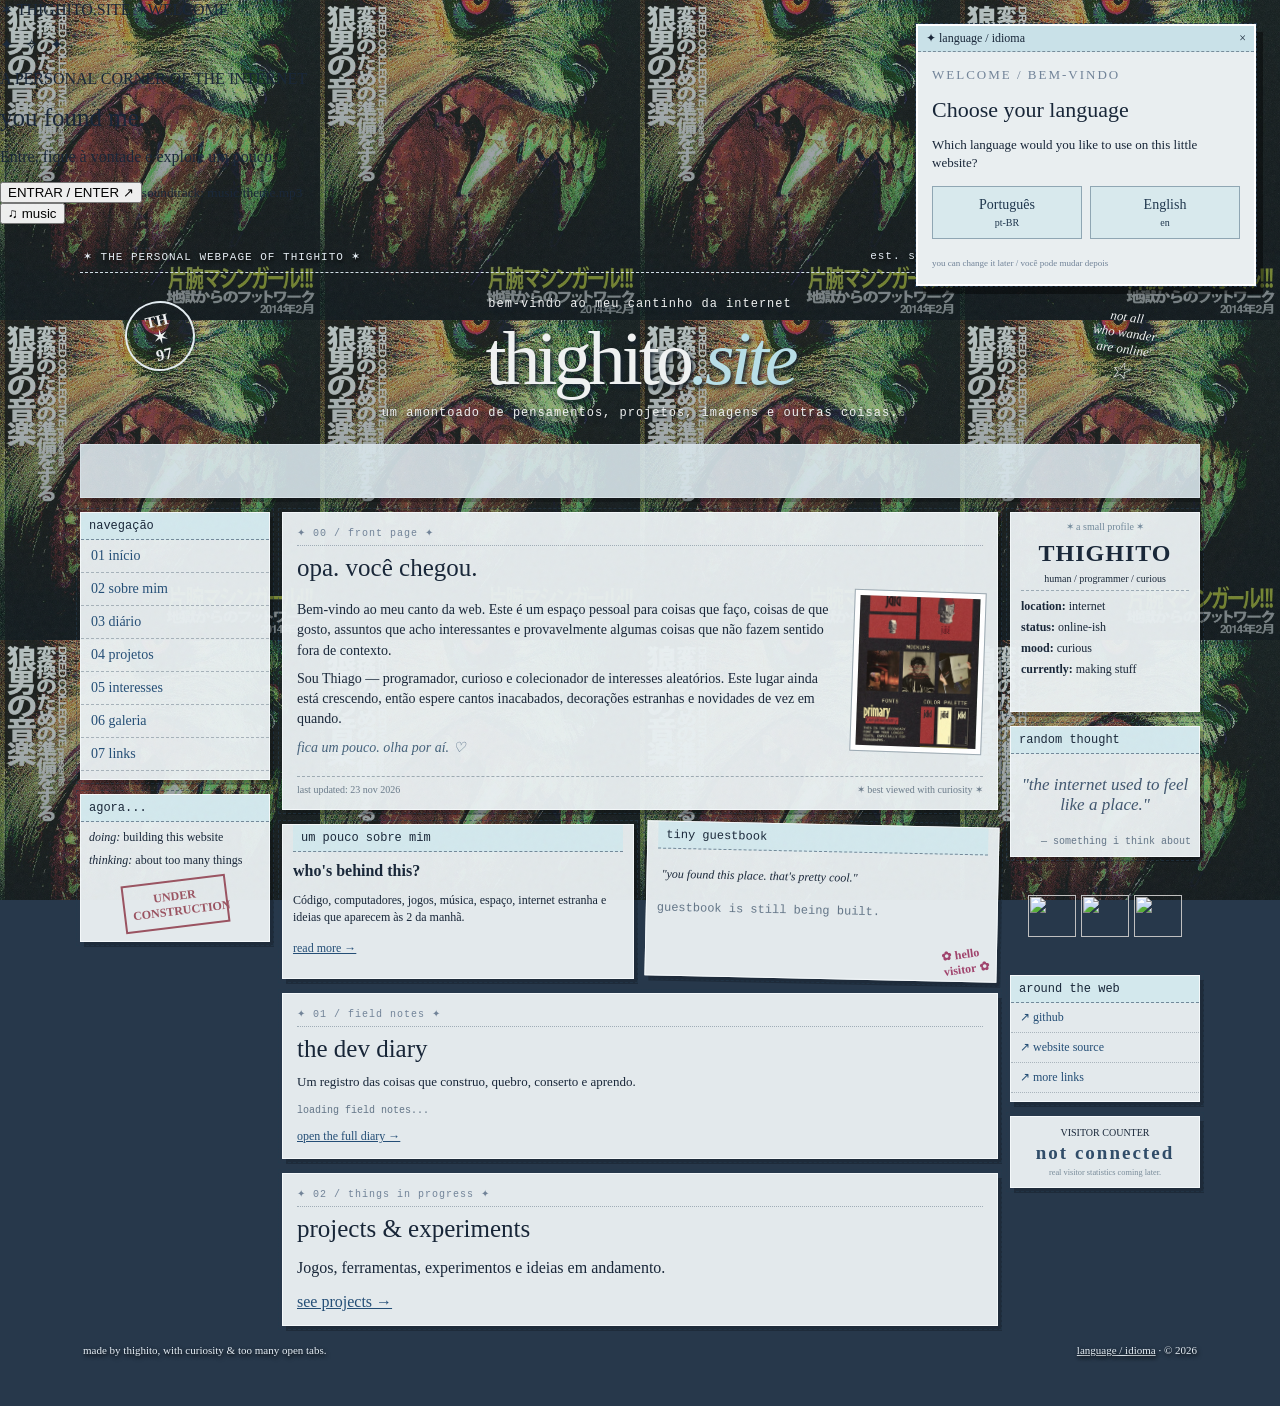
==== commit 8ba14ed1: "Improve personal updates diary, homepage scrapbook and music intro" ====
--- a/index.html
+++ b/index.html
@@ -7,23 +7,25 @@
 <meta http-equiv="Permissions-Policy" content="camera=(), microphone=(), geolocation=()">
 <meta http-equiv="Content-Security-Policy" content="default-src 'self'; img-src 'self' https://i.pinimg.com data:; style-src 'self' https://fonts.googleapis.com; font-src 'self' https://fonts.gstatic.com; script-src 'self'; object-src 'none'; base-uri 'self'; form-action 'self'; upgrade-insecure-requests">
 <title>home · thighito.site</title><link rel="stylesheet" href="style.css">
-</head><body><div class="grain" aria-hidden="true"></div><div class="page-wrap">
+</head><body><div class="grain" aria-hidden="true"></div><audio id="site-audio" src="music/theme.mp3" loop preload="none"></audio>
+<div class="site-intro" id="site-intro"><div class="intro-window"><div class="intro-window-bar"><span>✶ THIGHITO.SITE ✶</span><span>WELCOME</span></div><div class="intro-window-body"><p class="intro-ascii">✦ &nbsp; ✧ &nbsp; ✦</p><p class="intro-small">A PERSONAL CORNER OF THE INTERNET</p><h2>you found me.</h2><p data-pt="Entre, fique à vontade e explore um pouco." data-en="Come in, make yourself comfortable and look around.">Entre, fique à vontade e explore um pouco.</p><button type="button" id="enter-site">ENTRAR / ENTER ↗</button><small id="music-status">soundtrack: music/theme.mp3</small></div></div></div>
+<button type="button" class="music-toggle" id="music-toggle" aria-label="Tocar ou pausar música">♫ <span>music</span></button><div class="page-wrap">
 <header class="topline"><span>✶ THE PERSONAL WEBPAGE OF THIGHITO ✶</span><span>est. somewhere on the internet · <span id="today"></span></span></header>
 <header class="masthead"><div class="masthead-stamp">TH<br>✶<br>97</div><div class="masthead-title"><p class="eyebrow" data-pt="bem-vindo ao meu cantinho da internet" data-en="welcome to my little corner of the internet">bem-vindo ao meu cantinho da internet</p><h1>thighito<span>.site</span></h1><p class="subtitle" data-pt="um amontoado de pensamentos, projetos, imagens e outras coisas." data-en="a messy collection of thoughts, projects, images & other things.">um amontoado de pensamentos, projetos, imagens e outras coisas.</p></div><div class="masthead-note">not all<br>who wander<br>are online<br><span>☆</span></div></header>
 <div class="ticker"><div class="ticker-track"><img src="https://i.pinimg.com/originals/53/8d/88/538d88d2332c4b18566808d5e3224cdc.gif" alt=""><img src="https://i.pinimg.com/originals/22/f8/82/22f8829905251c8d1e88d81aed03c292.gif" alt=""><img src="https://i.pinimg.com/originals/a7/8e/fe/a78efe565a6a54471c904c30f9627236.gif" alt=""><img src="https://i.pinimg.com/originals/99/a2/d5/99a2d5f06794b22e37683ae2f2aaa3c1.gif" alt=""><img src="https://i.pinimg.com/originals/8a/1d/1d/8a1d1d940ff2231df006f48c2518ceb1.gif" alt=""><img src="https://i.pinimg.com/originals/16/12/10/1612109ff54f3126edf7c41800468822.gif" alt=""><img src="https://i.pinimg.com/originals/c5/6d/c4/c56dc40f3ea5855b12d37617001f783b.gif" alt=""><img src="https://i.pinimg.com/originals/4e/47/20/4e47202de45f6f4ecffe2466b6a868ec.gif" alt=""><img src="https://i.pinimg.com/originals/a8/78/a9/a878a99980e225bdfd70bb91361da39a.gif" alt=""><img src="https://i.pinimg.com/originals/70/56/3f/70563fd422bd7518933831f3f3825d95.gif" alt=""></div></div>
 <div class="layout"><aside class="left-column"><nav class="nav-box paper"><div class="box-heading" data-pt="navegação" data-en="navigation">navegação</div>
 <a href="index.html" data-pt="01 início" data-en="01 home">01 início</a><a href="about.html" data-pt="02 sobre mim" data-en="02 about me">02 sobre mim</a><a href="diary.html" data-pt="03 diário" data-en="03 dev diary">03 diário</a><a href="projects.html" data-pt="04 projetos" data-en="04 projects">04 projetos</a><a href="interests.html" data-pt="05 interesses" data-en="05 interests">05 interesses</a><a href="gallery.html" data-pt="06 galeria" data-en="06 gallery">06 galeria</a><a href="links.html" data-pt="07 links" data-en="07 links">07 links</a></nav>
-<section class="side-photo paper"><div class="box-heading" data-pt="imagem aleatória" data-en="random picture">imagem aleatória</div><img src="imgs/0400e03ddde3cc67afea8bb2433fd52b.jpg" alt="Imagem da coleção"><p class="tiny" data-pt="sem motivo especial." data-en="no particular reason.">sem motivo especial.</p></section>
+
 <section class="status-box paper"><div class="box-heading" data-pt="agora..." data-en="currently...">agora...</div><p><i>doing:</i> building this website</p><p><i>thinking:</i> about too many things</p><div class="status-stamp">UNDER<br>CONSTRUCTION</div></section></aside>
 <main class="middle-column"><section class="intro paper"><div class="section-kicker">✦ 00 / front page ✦</div><h2 data-pt="opa. você chegou." data-en="oh, hey. you're here.">opa. você chegou.</h2><div class="intro-content"><div><p data-pt="Bem-vindo ao meu canto da web. Este é um espaço pessoal para coisas que faço, coisas de que gosto, assuntos que acho interessantes e provavelmente algumas coisas que não fazem sentido fora de contexto." data-en="Welcome to my corner of the web. This is a personal space for things I make, things I like, things I find interesting and probably a few things that make no sense out of context.">Bem-vindo ao meu canto da web. Este é um espaço pessoal para coisas que faço, coisas de que gosto, assuntos que acho interessantes e provavelmente algumas coisas que não fazem sentido fora de contexto.</p><p data-pt="Sou Thiago — programador, curioso e colecionador de interesses aleatórios. Este lugar ainda está crescendo, então espere cantos inacabados, decorações estranhas e novidades de vez em quando." data-en="I'm Thiago — a programmer, curious human and collector of random interests. This place is still growing, so expect unfinished corners, strange decorations and updates whenever I feel like it.">Sou Thiago — programador, curioso e colecionador de interesses aleatórios. Este lugar ainda está crescendo, então espere cantos inacabados, decorações estranhas e novidades de vez em quando.</p><p class="handwritten" data-pt="fica um pouco. olha por aí. ♡" data-en="stay a little. look around. ♡">fica um pouco. olha por aí. ♡</p></div><img class="intro-image" src="imgs/IDEIA.jpg" alt="Imagem de referência"></div><div class="intro-foot"><span>last updated: 23 nov 2026</span><span>✶ best viewed with curiosity ✶</span></div></section>
 <section class="mini-panels"><article class="paper mini-panel"><div class="box-heading" data-pt="um pouco sobre mim" data-en="a little about me">um pouco sobre mim</div><h3>who's behind this?</h3><p data-pt="Código, computadores, jogos, música, espaço, internet estranha e ideias que aparecem às 2 da manhã." data-en="Code, computers, games, music, space, strange internet corners and ideas that show up at 2 AM.">Código, computadores, jogos, música, espaço, internet estranha e ideias que aparecem às 2 da manhã.</p><a class="text-link" href="about.html">read more →</a></article><article class="paper mini-panel tilted"><div class="box-heading">tiny guestbook</div><p class="guest-note">"you found this place. that's pretty cool."</p><p class="tiny">guestbook is still being built.</p><span class="sticker">✿ hello<br>visitor ✿</span></article></section>
-<section class="diary paper"><div class="section-kicker">✦ 01 / field notes ✦</div><h2>the dev diary</h2><p class="section-intro" data-pt="Um registro das coisas que construo, quebro, conserto e aprendo." data-en="A logbook for the things I build, break, fix and learn.">Um registro das coisas que construo, quebro, conserto e aprendo.</p><article class="entry"><time>23.11.2026</time><div><h3>the new corner begins</h3><p data-pt="Comecei a montar uma nova versão do meu site pessoal, inspirada nas antigas páginas pessoais da internet." data-en="Started shaping a new version of my personal website, inspired by old personal webpages.">Comecei a montar uma nova versão do meu site pessoal, inspirada nas antigas páginas pessoais da internet.</p><a href="diary.html">read the diary →</a></div></article></section>
+<section class="diary paper"><div class="section-kicker">✦ 01 / field notes ✦</div><h2>the dev diary</h2><p class="section-intro" data-pt="Um registro das coisas que construo, quebro, conserto e aprendo." data-en="A logbook for the things I build, break, fix and learn.">Um registro das coisas que construo, quebro, conserto e aprendo.</p><div id="home-updates" class="updates-list"><p class="tiny">loading field notes...</p></div><a class="text-link" href="diary.html">open the full diary →</a></section>
 <section class="projects paper"><div class="section-kicker">✦ 02 / things in progress ✦</div><h2>projects & experiments</h2><p data-pt="Jogos, ferramentas, experimentos e ideias em andamento." data-en="Games, tools, experiments and ideas in progress.">Jogos, ferramentas, experimentos e ideias em andamento.</p><a href="projects.html">see projects →</a></section></main><aside class="right-column">
 <section class="profile-card paper"><div class="profile-top">✶ a small profile ✶</div><div class="profile-name">THIGHITO</div><p class="profile-sub">human / programmer / curious</p><div class="profile-rule"></div><p><b>location:</b> internet</p><p><b>status:</b> online-ish</p><p><b>mood:</b> curious</p><p><b>currently:</b> making stuff</p><div class="profile-gif"><img src="https://i.pinimg.com/originals/a8/78/a9/a878a99980e225bdfd70bb91361da39a.gif" alt=""></div></section>
 <section class="quote-card paper"><div class="box-heading">random thought</div><p class="quote">"the internet used to feel like a place."</p><span class="tiny">— something i think about</span></section>
 <section class="sticker-wall"><img src="https://i.pinimg.com/originals/99/a2/d5/99a2d5f06794b22e37683ae2f2aaa3c1.gif" alt=""><img src="https://i.pinimg.com/originals/8a/1d/1d/8a1d1d940ff2231df006f48c2518ceb1.gif" alt=""><img src="https://i.pinimg.com/originals/16/12/10/1612109ff54f3126edf7c41800468822.gif" alt=""></section>
 <section class="links-box paper"><div class="box-heading">around the web</div><a href="https://github.com/thyghyto" target="_blank" rel="noopener noreferrer">↗ github</a><a href="https://github.com/thyghyto/thighito.site" target="_blank" rel="noopener noreferrer">↗ website source</a><a href="links.html">↗ more links</a></section>
-<div class="counter paper"><span>YOU ARE VISITOR</span><strong>№ 000001</strong><small>probably.</small></div></aside></div>
+<div class="counter paper"><span>VISITOR COUNTER</span><strong>not connected</strong><small>real visitor statistics coming later.</small></div></aside></div>
 <footer class="footer"><span>made by thighito, with curiosity & too many open tabs.</span><span><a href="#top" id="change-language">language / idioma</a> · © 2026</span></footer></div>
 <div class="language-notice" id="language-notice" role="dialog" aria-modal="true" aria-labelledby="language-title"><div class="language-window"><div class="language-bar"><span>✦ language / idioma</span><span>×</span></div><p class="language-eyebrow">WELCOME / BEM-VINDO</p><h2 id="language-title">Choose your language</h2><p>Which language would you like to use on this little website?</p><div class="language-actions"><button type="button" data-language="pt">Português <small>pt-BR</small></button><button type="button" data-language="en">English <small>en</small></button></div><small class="language-foot">you can change it later / você pode mudar depois</small></div></div>
-<div class="lightbox" id="lightbox" aria-hidden="true"><button class="lightbox-close" aria-label="Fechar imagem">×</button><img src="" alt="Imagem ampliada"></div><script src="script.js" defer></script></body></html>+<div class="lightbox" id="lightbox" aria-hidden="true"><button class="lightbox-close" aria-label="Fechar imagem">×</button><img src="" alt="Imagem ampliada"></div><script src="updates.js" defer></script><script src="script.js" defer></script></body></html>
--- a/style.css
+++ b/style.css
@@ -1,138 +1,20 @@
 @import url('https://fonts.googleapis.com/css2?family=Courier+Prime:wght@400;700&family=Special+Elite&display=swap');
-
-:root {
-  --ink: #182638;
-  --blue: #40566f;
-  --pale: #e8edf0;
-  --paper: #e9eef0;
-  --line: #778899;
-  --accent: #b7dce5;
-}
-* { box-sizing: border-box; }
-html { scroll-behavior: smooth; }
-body {
-  margin: 0; color: var(--ink); font-family: Georgia, 'Times New Roman', serif;
-  background: #27384b url('imgs/c6baf4db1bfc2040c829fdc9d954187.jpg') center top / cover fixed no-repeat;
-  background-image: linear-gradient(rgba(23,39,58,.28),rgba(15,25,37,.56)), url('imgs/c6baf4db1bfc2040c829fdc9d954187.jpg');
-}
-a { color: #244e76; }
-a:hover { color: #9b315f; }
-.grain { pointer-events:none; position:fixed; inset:0; z-index:5; opacity:.12; background-image:url("data:image/svg+xml,%3Csvg viewBox='0 0 180 180' xmlns='http://www.w3.org/2000/svg'%3E%3Cfilter id='n'%3E%3CfeTurbulence type='fractalNoise' baseFrequency='.9' numOctaves='3' stitchTiles='stitch'/%3E%3C/filter%3E%3Crect width='100%25' height='100%25' filter='url(%23n)' opacity='.25'/%3E%3C/svg%3E"); }
-.page-wrap { width:min(1120px, calc(100% - 28px)); margin:22px auto 35px; position:relative; }
-.topline { display:flex; justify-content:space-between; gap:12px; color:#e5edf4; font:11px 'Courier Prime',monospace; letter-spacing:1px; text-shadow:1px 2px 4px #000; padding:4px 3px 9px; border-bottom:1px dashed #d4e0e8; }
-.masthead { min-height:150px; display:flex; align-items:center; justify-content:center; position:relative; color:#f0f2f2; text-align:center; text-shadow:2px 3px 4px #14202d; }
-.masthead-stamp { position:absolute; left:4%; top:28px; border:2px solid #e4edf2; border-radius:50%; width:70px; height:70px; padding-top:9px; font: bold 16px 'Courier Prime'; line-height:17px; transform:rotate(-13deg); }
-.masthead-title { padding:20px 90px; }
-.eyebrow,.subtitle { margin:4px 0; font:12px 'Courier Prime',monospace; letter-spacing:1px; }
-.masthead h1 { margin:0; font-size:clamp(42px,7vw,76px); letter-spacing:-4px; font-weight:normal; }
-.masthead h1 span { color:#b8dfe8; font-style:italic; }
-.masthead-note { position:absolute; right:4%; top:36px; font:italic 13px Georgia; transform:rotate(8deg); }
-.masthead-note span { font-size:24px; }
-.ticker { overflow:hidden; height:54px; border:1px solid #d8e2e8; background:rgba(218,231,237,.9); padding:5px; margin-bottom:14px; box-shadow:3px 4px 0 rgba(0,0,0,.25); }
-.ticker-track { display:flex; align-items:center; gap:12px; width:max-content; animation:drift 38s linear infinite; }
-.ticker img { width:auto; max-width:115px; height:40px; object-fit:contain; image-rendering:auto; }
-@keyframes drift { to { transform:translateX(-50%); } }
-.layout { display:grid; grid-template-columns:190px minmax(0,1fr) 190px; gap:12px; align-items:start; }
-.paper { background:rgba(235,241,243,.96); border:1px solid #f4f8fa; outline:1px dashed rgba(35,58,78,.55); outline-offset:3px; box-shadow:4px 5px 0 rgba(0,0,0,.23); }
-.left-column,.right-column,.middle-column { display:flex; flex-direction:column; gap:14px; min-width:0; }
-.box-heading { background:#d3e8ed; border-bottom:1px dashed #73899a; padding:6px 8px; font:12px 'Courier Prime',monospace; text-transform:lowercase; display:flex; justify-content:space-between; }
-.nav-box { padding:0 0 8px; }
-.nav-box a { display:block; padding:8px 10px; text-decoration:none; border-bottom:1px dashed #a6b2ba; font-size:14px; }
-.nav-box a:hover { background:#c5e4eb; padding-left:15px; }
-.nav-box b { color:#73889a; font:11px 'Courier Prime'; margin-right:6px; }
-.side-photo { padding:7px; }
-.side-photo img { width:100%; height:150px; object-fit:cover; border:4px solid white; outline:1px solid #9ba8b0; }
-.tiny { font:10px 'Courier Prime',monospace; color:#637587; }
-.side-photo .tiny { margin:5px 0 0; }
-.status-box { padding-bottom:9px; font-size:12px; }
-.status-box p { margin:8px; }
-.status-box i { color:#536b83; }
-.status-stamp { margin:12px auto 4px; border:2px solid #9a5361; color:#9a5361; width:105px; padding:7px; text-align:center; font:bold 12px 'Courier Prime'; transform:rotate(-7deg); }
-.intro,.diary,.projects,.interests,.gallery,.about-more { padding:14px; }
-.section-kicker { font:10px 'Courier Prime',monospace; letter-spacing:1px; color:#718398; border-bottom:1px dotted #a0adb7; padding-bottom:6px; }
-h2 { font-size:25px; font-weight:normal; margin:8px 0 10px; }
-.intro-content { display:grid; grid-template-columns:1fr 130px; gap:12px; align-items:start; }
-.intro-content p,.about-more p { font-size:14px; line-height:1.45; margin:8px 0; }
-.intro-image { width:100%; max-height:160px; object-fit:cover; border:5px solid white; outline:1px solid #9daab3; transform:rotate(2deg); }
-.handwritten { font:italic 17px 'Special Elite',cursive; color:#44617a; }
-.intro-foot { border-top:1px dashed #9daab3; margin-top:10px; padding-top:7px; display:flex; justify-content:space-between; gap:8px; font:10px 'Courier Prime'; color:#6b7c8b; }
-.mini-panels { display:grid; grid-template-columns:1fr 1fr; gap:12px; }
-.mini-panel { padding:0 10px 10px; min-height:155px; position:relative; }
-.mini-panel h3 { font-size:16px; margin:10px 0 5px; }
-.mini-panel p { font-size:12px; line-height:1.4; }
-.text-link { font:12px 'Courier Prime'; }
-.tilted { transform:rotate(1.2deg); }
-.guest-note { font:italic 16px Georgia; padding:5px 4px; }
-.sticker { position:absolute; right:8px; bottom:4px; color:#a0446d; font:bold 12px 'Courier Prime'; transform:rotate(-9deg); }
-.section-title-row { display:flex; align-items:baseline; justify-content:space-between; gap:10px; }
-.section-title-row h2 { margin-bottom:3px; }
-.section-intro { font-size:13px; line-height:1.4; margin:5px 0 14px; }
-.entry { display:grid; grid-template-columns:65px 1fr; gap:12px; padding:11px 0; border-top:1px dashed #9eabb5; }
-.entry time { font:11px 'Courier Prime'; color:#647b8e; padding-top:3px; }
-.entry h3,.project-list h3 { margin:0 0 4px; font-size:16px; }
-.entry p,.project-list p { margin:0 0 5px; font-size:12px; line-height:1.45; }
-.entry-tag,.project-list small { font:10px 'Courier Prime'; color:#6c8191; }
-.placeholder-entry { opacity:.68; }
-.project-list article { display:grid; grid-template-columns:36px 1fr; gap:9px; padding:10px 0; border-top:1px dashed #a2afb8; }
-.project-symbol { font-size:25px; color:#617d96; text-align:center; }
-.interest-cloud { display:flex; flex-wrap:wrap; gap:7px; padding:8px 0; }
-.interest-cloud span { background:#d4e4e9; border:1px solid #a8bbc5; padding:5px 8px; font:11px 'Courier Prime'; transform:rotate(var(--tilt, -1deg)); }
-.interest-cloud span:nth-child(3n) { --tilt:2deg; background:#e9dfe5; }
-.interests .handwritten { text-align:right; margin:8px 0 0; }
-.gallery-grid { columns:4 95px; column-gap:8px; margin-top:12px; }
-.gallery-grid img { width:100%; display:block; margin:0 0 9px; border:4px solid white; outline:1px solid #a5b0b8; cursor:zoom-in; break-inside:avoid; transition:transform .18s; }
-.gallery-grid img:nth-child(3n) { transform:rotate(1.5deg); }
-.gallery-grid img:nth-child(4n) { transform:rotate(-1.3deg); }
-.gallery-grid img:hover { transform:scale(1.04) rotate(0); position:relative; z-index:2; }
-.gallery-caption { text-align:right; margin-bottom:0; }
-.profile-card { padding:8px 10px 10px; font-size:12px; }
-.profile-top { text-align:center; color:#71899b; font:10px 'Courier Prime'; }
-.profile-name { text-align:center; font:bold 24px 'Special Elite'; margin:8px 0 0; letter-spacing:1px; }
-.profile-sub { text-align:center; font:10px 'Courier Prime'; margin:2px 0 10px; }
-.profile-rule { border-top:1px dashed #9baab5; margin-bottom:8px; }
-.profile-card p { margin:6px 0; }
-.profile-card b { color:#536d84; }
-.profile-gif { text-align:center; margin-top:9px; }
-.profile-gif img { max-width:100%; max-height:48px; object-fit:contain; }
-.quote-card { padding-bottom:9px; }
-.quote { font:italic 17px Georgia; text-align:center; padding:4px 8px; color:#40566f; }
-.quote-card .tiny { display:block; text-align:right; padding:0 8px; }
-.sticker-wall { min-height:90px; display:flex; align-items:center; justify-content:center; flex-wrap:wrap; gap:5px; padding:5px; }
-.sticker-wall img { width:48px; height:42px; object-fit:contain; }
-.links-box { padding-bottom:8px; }
-.links-box a { display:block; padding:7px 9px; border-bottom:1px dotted #aab5bd; font-size:12px; text-decoration:none; }
-.links-box .tiny { padding:8px 9px 0; margin:0; }
-.counter { padding:10px; text-align:center; font:10px 'Courier Prime'; display:flex; flex-direction:column; gap:4px; }
-.counter strong { font-size:19px; letter-spacing:2px; color:#314d69; }
-.counter small { color:#788b99; }
-.side-doodle { color:#e8edf0; text-align:center; font-size:27px; line-height:1.6; text-shadow:2px 2px 2px #172334; transform:rotate(9deg); }
-.about-more { margin-top:18px; max-width:760px; }
-.footer { display:flex; justify-content:space-between; gap:12px; color:#e5edf4; text-shadow:1px 2px 4px #000; font:11px 'Courier Prime'; padding:18px 3px; }
-.footer a { color:#e5edf4; }
-.lightbox { display:none; position:fixed; z-index:20; inset:0; background:rgba(8,14,22,.9); align-items:center; justify-content:center; padding:30px; }
-.lightbox.open { display:flex; }
-.lightbox img { max-width:min(900px,90vw); max-height:85vh; border:7px solid #e8eef0; box-shadow:0 0 0 1px #fff; }
-.lightbox-close { position:absolute; top:18px; right:25px; background:none; color:white; border:0; font-size:38px; cursor:pointer; }
-@media (max-width:850px) {
-  .layout { grid-template-columns:155px minmax(0,1fr); }
-  .right-column { grid-column:1 / -1; display:grid; grid-template-columns:repeat(2,minmax(0,1fr)); align-items:start; }
-  .sticker-wall,.side-doodle { display:none; }
-}
-@media (max-width:590px) {
-  .page-wrap { width:calc(100% - 18px); margin-top:10px; }
-  .topline { font-size:9px; flex-direction:column; }
-  .masthead { min-height:130px; }
-  .masthead-stamp { left:0; top:22px; width:48px; height:48px; font-size:12px; line-height:12px; padding-top:7px; }
-  .masthead-note { right:0; top:25px; font-size:10px; }
-  .masthead-title { padding:15px 48px; }
-  .masthead h1 { letter-spacing:-2px; }
-  .eyebrow,.subtitle { font-size:9px; }
-  .layout { display:flex; flex-direction:column; }
-  .left-column { display:grid; grid-template-columns:1fr 1fr; width:100%; }
-  .nav-box { grid-row:span 2; }
-  .middle-column,.right-column { width:100%; }
-  .right-column { display:grid; grid-template-columns:1fr 1fr; }
-  .intro-content { grid-template-columns:1fr 95px; }
-  .mini-panels { grid-template-columns:1fr 1fr; }
-  .footer { flex-direction:column; }
-}
+:root{--ink:#182638;--blue:#40566f;--paper:#e9eef0;--line:#778899;--accent:#b7dce5}
+*{box-sizing:border-box}html{scroll-behavior:smooth}body{margin:0;color:var(--ink);font-family:Georgia,'Times New Roman',serif;background-color:#27384b;background-image:linear-gradient(rgba(23,39,58,.28),rgba(15,25,37,.56)),url('imgs/c6baf4db1bfc2040c829fdc9cd954187.jpg');background-repeat:repeat;background-size:320px 320px;background-attachment:fixed}
+a{color:#244e76}a:hover{color:#9b315f}.grain{pointer-events:none;position:fixed;inset:0;z-index:5;opacity:.12;background-image:url("data:image/svg+xml,%3Csvg viewBox='0 0 180 180' xmlns='http://www.w3.org/2000/svg'%3E%3Cfilter id='n'%3E%3CfeTurbulence type='fractalNoise' baseFrequency='.9' numOctaves='3' stitchTiles='stitch'/%3E%3C/filter%3E%3Crect width='100%25' height='100%25' filter='url(%23n)' opacity='.25'/%3E%3C/svg%3E")}
+.page-wrap{width:min(1120px,calc(100% - 28px));margin:22px auto 35px;position:relative}.topline{display:flex;justify-content:space-between;gap:12px;color:#e5edf4;font:11px 'Courier Prime',monospace;letter-spacing:1px;text-shadow:1px 2px 4px #000;padding:4px 3px 9px;border-bottom:1px dashed #d4e0e8}
+.masthead{min-height:150px;display:flex;align-items:center;justify-content:center;position:relative;color:#f0f2f2;text-align:center;text-shadow:2px 3px 4px #14202d}.masthead-stamp{position:absolute;left:4%;top:28px;border:2px solid #e4edf2;border-radius:50%;width:70px;height:70px;padding-top:9px;font:bold 16px 'Courier Prime';line-height:17px;transform:rotate(-13deg)}.masthead-title{padding:20px 90px}.eyebrow,.subtitle{margin:4px 0;font:12px 'Courier Prime',monospace;letter-spacing:1px}.masthead h1{margin:0;font-size:clamp(42px,7vw,76px);letter-spacing:-4px;font-weight:normal}.masthead h1 span{color:#b8dfe8;font-style:italic}.masthead-note{position:absolute;right:4%;top:36px;font:italic 13px Georgia;transform:rotate(8deg)}.masthead-note span{font-size:24px}
+.ticker{overflow:hidden;min-height:54px;border:1px solid #d8e2e8;background:rgba(218,231,237,.9);padding:5px;margin-bottom:14px;box-shadow:3px 4px 0 rgba(0,0,0,.25);display:flex;align-items:center;gap:8px;flex-wrap:wrap}.ticker-track{display:flex;align-items:center;gap:12px;width:max-content;animation:drift 38s linear infinite}.ticker img{width:auto;max-width:115px;height:40px;object-fit:contain}@keyframes drift{to{transform:translateX(-50%)}}
+.layout{display:grid;grid-template-columns:190px minmax(0,1fr) 190px;gap:12px;align-items:start}.paper{background:rgba(235,241,243,.96);border:1px solid #f4f8fa;outline:1px dashed rgba(35,58,78,.55);outline-offset:3px;box-shadow:4px 5px 0 rgba(0,0,0,.23)}.left-column,.right-column,.middle-column{display:flex;flex-direction:column;gap:14px;min-width:0}.box-heading{background:#d3e8ed;border-bottom:1px dashed #73899a;padding:6px 8px;font:12px 'Courier Prime',monospace;text-transform:lowercase;display:flex;justify-content:space-between}
+.nav-box{padding:0 0 8px}.nav-box a{display:block;padding:8px 10px;text-decoration:none;border-bottom:1px dashed #a6b2ba;font-size:14px}.nav-box a:hover{background:#c5e4eb;padding-left:15px}.side-photo{padding:7px}.side-photo img{width:100%;height:150px;object-fit:cover;border:4px solid white;outline:1px solid #9ba8b0}.tiny{font:10px 'Courier Prime',monospace;color:#637587}.side-photo .tiny{margin:5px 0 0}.status-box{padding-bottom:9px;font-size:12px}.status-box p{margin:8px}.status-stamp{margin:12px auto 4px;border:2px solid #9a5361;color:#9a5361;width:105px;padding:7px;text-align:center;font:bold 12px 'Courier Prime';transform:rotate(-7deg)}
+.intro,.diary,.projects,.interests,.gallery{padding:14px}.section-kicker{font:10px 'Courier Prime',monospace;letter-spacing:1px;color:#718398;border-bottom:1px dotted #a0adb7;padding-bottom:6px}h2{font-size:25px;font-weight:normal;margin:8px 0 10px}.intro-content{display:grid;grid-template-columns:1fr 130px;gap:12px;align-items:start}.intro-content p{font-size:14px;line-height:1.45;margin:8px 0}.intro-image{width:100%;max-height:160px;object-fit:cover;border:5px solid white;outline:1px solid #9daab3;transform:rotate(2deg)}.handwritten{font:italic 17px 'Special Elite',cursive;color:#44617a}.intro-foot{border-top:1px dashed #9daab3;margin-top:10px;padding-top:7px;display:flex;justify-content:space-between;gap:8px;font:10px 'Courier Prime';color:#6b7c8b}
+.mini-panels{display:grid;grid-template-columns:1fr 1fr;gap:12px}.mini-panel{padding:0 10px 10px;min-height:155px;position:relative}.mini-panel h3{font-size:16px;margin:10px 0 5px}.mini-panel p{font-size:12px;line-height:1.4}.text-link{font:12px 'Courier Prime'}.tilted{transform:rotate(1.2deg)}.guest-note{font:italic 16px Georgia;padding:5px 4px}.sticker{position:absolute;right:8px;bottom:4px;color:#a0446d;font:bold 12px 'Courier Prime';transform:rotate(-9deg)}
+.section-title-row{display:flex;align-items:baseline;justify-content:space-between;gap:10px}.section-intro{font-size:13px;line-height:1.4;margin:5px 0 14px}.entry{display:grid;grid-template-columns:65px 1fr;gap:12px;padding:11px 0;border-top:1px dashed #9eabb5}.entry time{font:11px 'Courier Prime';color:#647b8e;padding-top:3px}.entry h3,.project-list h3{margin:0 0 4px;font-size:16px}.entry p,.project-list p{margin:0 0 5px;font-size:12px;line-height:1.45}.entry-tag,.project-list small{font:10px 'Courier Prime';color:#6c8191}.project-list article{display:grid;grid-template-columns:36px 1fr;gap:9px;padding:10px 0;border-top:1px dashed #a2afb8}.project-symbol{font-size:25px;color:#617d96;text-align:center}
+.interest-cloud{display:flex;flex-wrap:wrap;gap:7px;padding:8px 0}.interest-cloud span{background:#d4e4e9;border:1px solid #a8bbc5;padding:5px 8px;font:11px 'Courier Prime';transform:rotate(-1deg)}.interest-cloud span:nth-child(3n){transform:rotate(2deg);background:#e9dfe5}.interests .handwritten{text-align:right;margin:8px 0 0}
+.gallery-grid{columns:4 95px;column-gap:8px;margin-top:12px}.gallery-grid img{width:100%;display:block;margin:0 0 9px;border:4px solid white;outline:1px solid #a5b0b8;cursor:zoom-in;break-inside:avoid;transition:transform .18s}.gallery-grid img:nth-child(3n){transform:rotate(1.5deg)}.gallery-grid img:nth-child(4n){transform:rotate(-1.3deg)}.gallery-grid img:hover{transform:scale(1.04) rotate(0);position:relative;z-index:2}.gallery-caption{text-align:right;margin-bottom:0}
+.profile-card{padding:8px 10px 10px;font-size:12px}.profile-top{text-align:center;color:#71899b;font:10px 'Courier Prime'}.profile-name{text-align:center;font:bold 24px 'Special Elite';margin:8px 0 0;letter-spacing:1px}.profile-sub{text-align:center;font:10px 'Courier Prime';margin:2px 0 10px}.profile-rule{border-top:1px dashed #9baab5;margin-bottom:8px}.profile-card p{margin:6px 0}.profile-gif{text-align:center;margin-top:9px}.profile-gif img{max-width:100%;max-height:48px;object-fit:contain}.quote-card{padding-bottom:9px}.quote{font:italic 17px Georgia;text-align:center;padding:4px 8px;color:#40566f}.quote-card .tiny{display:block;text-align:right;padding:0 8px}.sticker-wall{min-height:90px;display:flex;align-items:center;justify-content:center;flex-wrap:wrap;gap:5px;padding:5px}.sticker-wall img{width:48px;height:42px;object-fit:contain}.links-box{padding-bottom:8px}.links-box a{display:block;padding:7px 9px;border-bottom:1px dotted #aab5bd;font-size:12px;text-decoration:none}.links-box .tiny{padding:8px 9px 0;margin:0}.counter{padding:10px;text-align:center;font:10px 'Courier Prime';display:flex;flex-direction:column;gap:4px}.counter strong{font-size:19px;letter-spacing:2px;color:#314d69}.counter small{color:#788b99}
+.footer{display:flex;justify-content:space-between;gap:12px;color:#e5edf4;text-shadow:1px 2px 4px #000;font:11px 'Courier Prime';padding:18px 3px}.footer a{color:#e5edf4}
+.language-notice{position:fixed;z-index:30;top:24px;right:24px;width:min(340px,calc(100vw - 28px));display:none}.language-notice:not(.hidden){display:block}.language-window{background:#e9eef0;border:2px solid #fff;outline:1px dashed #263b50;box-shadow:7px 8px 0 rgba(0,0,0,.4);padding:14px;color:#182638}.language-bar{display:flex;justify-content:space-between;background:#c9e1e8;padding:5px 8px;font:12px 'Courier Prime';margin:-14px -14px 14px;border-bottom:1px dashed #788d9b}.language-eyebrow{font:10px 'Courier Prime';letter-spacing:2px;color:#718398}.language-window h2{font-size:22px;margin:6px 0}.language-window p{font-size:13px;line-height:1.4}.language-actions{display:grid;grid-template-columns:1fr 1fr;gap:8px;margin:13px 0}.language-actions button{background:#d8e9ed;border:1px solid #8fa6b3;padding:10px 5px;font:14px Georgia;color:#20374e;cursor:pointer}.language-actions button:hover,.language-actions button[aria-pressed=true]{background:#b8dbe4;outline:1px dashed #526d80}.language-actions small{display:block;font:10px 'Courier Prime';margin-top:4px}.language-foot{font:9px 'Courier Prime';color:#718398}
+.lightbox{display:none;position:fixed;z-index:20;inset:0;background:rgba(8,14,22,.9);align-items:center;justify-content:center;padding:30px}.lightbox.open{display:flex}.lightbox img{max-width:min(900px,90vw);max-height:85vh;border:7px solid #e8eef0}.lightbox-close{position:absolute;top:18px;right:25px;background:none;color:white;border:0;font-size:38px;cursor:pointer}
+@media(max-width:850px){.layout{grid-template-columns:155px minmax(0,1fr)}.right-column{grid-column:1/-1;display:grid;grid-template-columns:repeat(2,minmax(0,1fr));align-items:start}.sticker-wall{display:none}}
+@media(max-width:590px){.page-wrap{width:calc(100% - 18px);margin-top:10px}.topline{font-size:9px;flex-direction:column}.masthead{min-height:130px}.masthead-stamp{left:0;top:22px;width:48px;height:48px;font-size:12px;line-height:12px;padding-top:7px}.masthead-note{right:0;top:25px;font-size:10px}.masthead-title{padding:15px 48px}.masthead h1{letter-spacing:-2px}.eyebrow,.subtitle{font-size:9px}.layout{display:flex;flex-direction:column}.left-column{display:grid;grid-template-columns:1fr 1fr;width:100%}.nav-box{grid-row:span 2}.middle-column,.right-column{width:100%}.right-column{display:grid;grid-template-columns:1fr 1fr}.intro-content{grid-template-columns:1fr 95px}.mini-panels{grid-template-columns:1fr 1fr}.footer{flex-direction:column}.language-notice{top:12px;right:12px}}
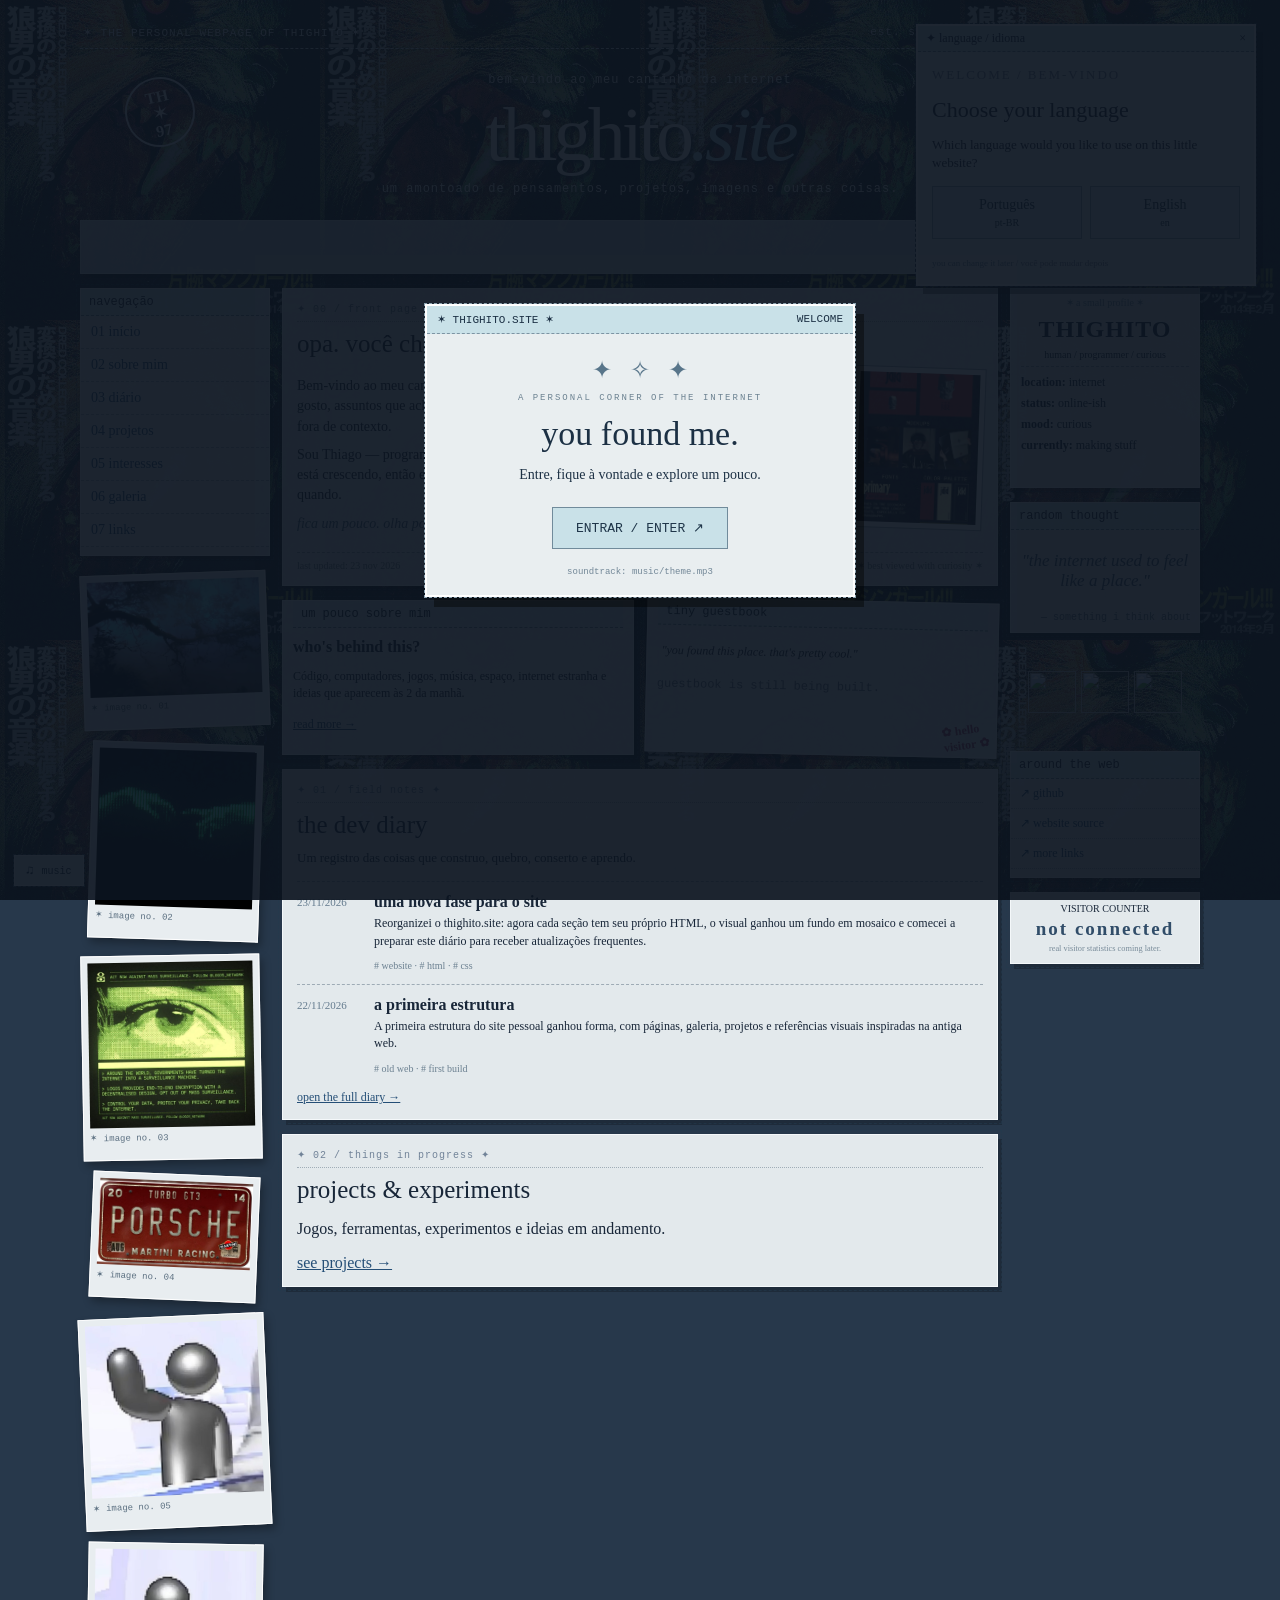
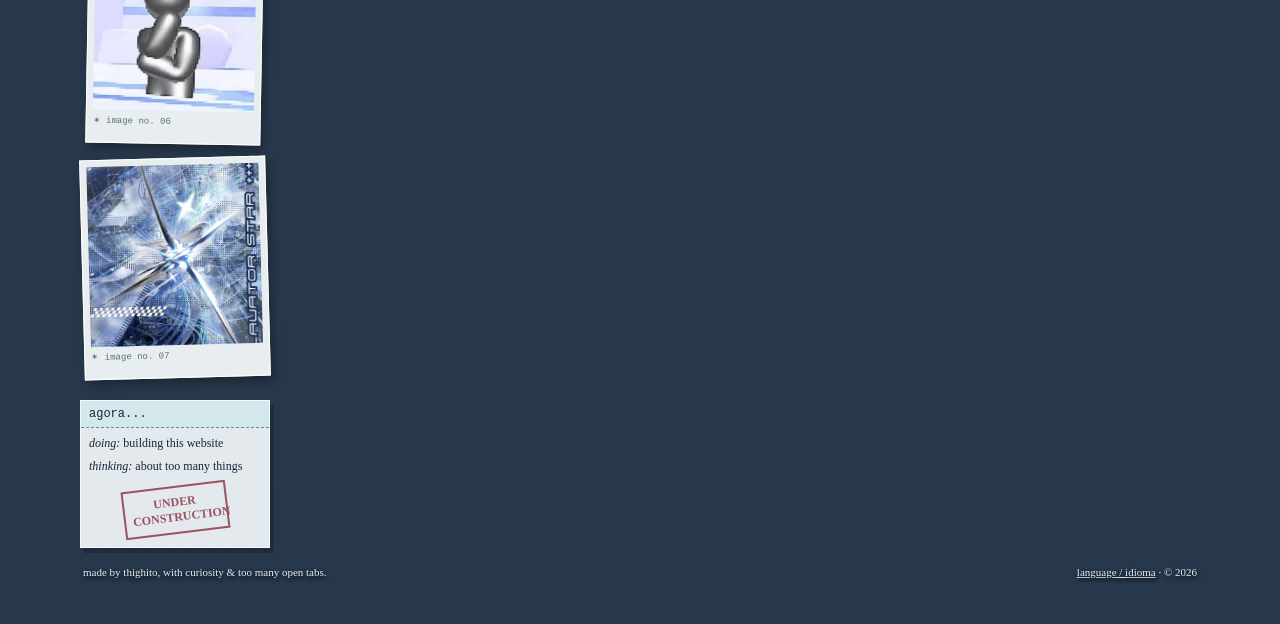
==== commit 364d72c6: "Add homepage-only vertical photo collage" ====
--- a/index.html
+++ b/index.html
@@ -15,7 +15,15 @@
 <div class="ticker"><div class="ticker-track"><img src="https://i.pinimg.com/originals/53/8d/88/538d88d2332c4b18566808d5e3224cdc.gif" alt=""><img src="https://i.pinimg.com/originals/22/f8/82/22f8829905251c8d1e88d81aed03c292.gif" alt=""><img src="https://i.pinimg.com/originals/a7/8e/fe/a78efe565a6a54471c904c30f9627236.gif" alt=""><img src="https://i.pinimg.com/originals/99/a2/d5/99a2d5f06794b22e37683ae2f2aaa3c1.gif" alt=""><img src="https://i.pinimg.com/originals/8a/1d/1d/8a1d1d940ff2231df006f48c2518ceb1.gif" alt=""><img src="https://i.pinimg.com/originals/16/12/10/1612109ff54f3126edf7c41800468822.gif" alt=""><img src="https://i.pinimg.com/originals/c5/6d/c4/c56dc40f3ea5855b12d37617001f783b.gif" alt=""><img src="https://i.pinimg.com/originals/4e/47/20/4e47202de45f6f4ecffe2466b6a868ec.gif" alt=""><img src="https://i.pinimg.com/originals/a8/78/a9/a878a99980e225bdfd70bb91361da39a.gif" alt=""><img src="https://i.pinimg.com/originals/70/56/3f/70563fd422bd7518933831f3f3825d95.gif" alt=""></div></div>
 <div class="layout"><aside class="left-column"><nav class="nav-box paper"><div class="box-heading" data-pt="navegação" data-en="navigation">navegação</div>
 <a href="index.html" data-pt="01 início" data-en="01 home">01 início</a><a href="about.html" data-pt="02 sobre mim" data-en="02 about me">02 sobre mim</a><a href="diary.html" data-pt="03 diário" data-en="03 dev diary">03 diário</a><a href="projects.html" data-pt="04 projetos" data-en="04 projects">04 projetos</a><a href="interests.html" data-pt="05 interesses" data-en="05 interests">05 interesses</a><a href="gallery.html" data-pt="06 galeria" data-en="06 gallery">06 galeria</a><a href="links.html" data-pt="07 links" data-en="07 links">07 links</a></nav>
-
+<section class="home-photo-stack" aria-label="photo scraps">
+<figure class="scrap-photo scrap-1"><img src="imgs/0400e03ddde3cc67afea8bb2433fd52b.jpg" alt="Recorte de fotografia 1" loading="lazy"><figcaption>✶ image no. 01</figcaption></figure>
+<figure class="scrap-photo scrap-2"><img src="imgs/040d705d74c837d4e8139536e07b4b94.jpg" alt="Recorte de fotografia 2" loading="lazy"><figcaption>✶ image no. 02</figcaption></figure>
+<figure class="scrap-photo scrap-3"><img src="imgs/07f11844432294c80687408840c68010.jpg" alt="Recorte de fotografia 3" loading="lazy"><figcaption>✶ image no. 03</figcaption></figure>
+<figure class="scrap-photo scrap-4"><img src="imgs/115d4b1d40bff58126846ba13f5fe8b7.jpg" alt="Recorte de fotografia 4" loading="lazy"><figcaption>✶ image no. 04</figcaption></figure>
+<figure class="scrap-photo scrap-5"><img src="imgs/16f64dd6aa329120e66acbbf91d1556b.jpg" alt="Recorte de fotografia 5" loading="lazy"><figcaption>✶ image no. 05</figcaption></figure>
+<figure class="scrap-photo scrap-6"><img src="imgs/1bb89b6b45b8492d220289cf084f8328.jpg" alt="Recorte de fotografia 6" loading="lazy"><figcaption>✶ image no. 06</figcaption></figure>
+<figure class="scrap-photo scrap-7"><img src="imgs/1bfe8731b03db8567a0e18ccbac53672.jpg" alt="Recorte de fotografia 7" loading="lazy"><figcaption>✶ image no. 07</figcaption></figure>
+</section>
 <section class="status-box paper"><div class="box-heading" data-pt="agora..." data-en="currently...">agora...</div><p><i>doing:</i> building this website</p><p><i>thinking:</i> about too many things</p><div class="status-stamp">UNDER<br>CONSTRUCTION</div></section></aside>
 <main class="middle-column"><section class="intro paper"><div class="section-kicker">✦ 00 / front page ✦</div><h2 data-pt="opa. você chegou." data-en="oh, hey. you're here.">opa. você chegou.</h2><div class="intro-content"><div><p data-pt="Bem-vindo ao meu canto da web. Este é um espaço pessoal para coisas que faço, coisas de que gosto, assuntos que acho interessantes e provavelmente algumas coisas que não fazem sentido fora de contexto." data-en="Welcome to my corner of the web. This is a personal space for things I make, things I like, things I find interesting and probably a few things that make no sense out of context.">Bem-vindo ao meu canto da web. Este é um espaço pessoal para coisas que faço, coisas de que gosto, assuntos que acho interessantes e provavelmente algumas coisas que não fazem sentido fora de contexto.</p><p data-pt="Sou Thiago — programador, curioso e colecionador de interesses aleatórios. Este lugar ainda está crescendo, então espere cantos inacabados, decorações estranhas e novidades de vez em quando." data-en="I'm Thiago — a programmer, curious human and collector of random interests. This place is still growing, so expect unfinished corners, strange decorations and updates whenever I feel like it.">Sou Thiago — programador, curioso e colecionador de interesses aleatórios. Este lugar ainda está crescendo, então espere cantos inacabados, decorações estranhas e novidades de vez em quando.</p><p class="handwritten" data-pt="fica um pouco. olha por aí. ♡" data-en="stay a little. look around. ♡">fica um pouco. olha por aí. ♡</p></div><img class="intro-image" src="imgs/IDEIA.jpg" alt="Imagem de referência"></div><div class="intro-foot"><span>last updated: 23 nov 2026</span><span>✶ best viewed with curiosity ✶</span></div></section>
 <section class="mini-panels"><article class="paper mini-panel"><div class="box-heading" data-pt="um pouco sobre mim" data-en="a little about me">um pouco sobre mim</div><h3>who's behind this?</h3><p data-pt="Código, computadores, jogos, música, espaço, internet estranha e ideias que aparecem às 2 da manhã." data-en="Code, computers, games, music, space, strange internet corners and ideas that show up at 2 AM.">Código, computadores, jogos, música, espaço, internet estranha e ideias que aparecem às 2 da manhã.</p><a class="text-link" href="about.html">read more →</a></article><article class="paper mini-panel tilted"><div class="box-heading">tiny guestbook</div><p class="guest-note">"you found this place. that's pretty cool."</p><p class="tiny">guestbook is still being built.</p><span class="sticker">✿ hello<br>visitor ✿</span></article></section>
--- a/style.css
+++ b/style.css
@@ -18,3 +18,20 @@
 .lightbox{display:none;position:fixed;z-index:20;inset:0;background:rgba(8,14,22,.9);align-items:center;justify-content:center;padding:30px}.lightbox.open{display:flex}.lightbox img{max-width:min(900px,90vw);max-height:85vh;border:7px solid #e8eef0}.lightbox-close{position:absolute;top:18px;right:25px;background:none;color:white;border:0;font-size:38px;cursor:pointer}
 @media(max-width:850px){.layout{grid-template-columns:155px minmax(0,1fr)}.right-column{grid-column:1/-1;display:grid;grid-template-columns:repeat(2,minmax(0,1fr));align-items:start}.sticker-wall{display:none}}
 @media(max-width:590px){.page-wrap{width:calc(100% - 18px);margin-top:10px}.topline{font-size:9px;flex-direction:column}.masthead{min-height:130px}.masthead-stamp{left:0;top:22px;width:48px;height:48px;font-size:12px;line-height:12px;padding-top:7px}.masthead-note{right:0;top:25px;font-size:10px}.masthead-title{padding:15px 48px}.masthead h1{letter-spacing:-2px}.eyebrow,.subtitle{font-size:9px}.layout{display:flex;flex-direction:column}.left-column{display:grid;grid-template-columns:1fr 1fr;width:100%}.nav-box{grid-row:span 2}.middle-column,.right-column{width:100%}.right-column{display:grid;grid-template-columns:1fr 1fr}.intro-content{grid-template-columns:1fr 95px}.mini-panels{grid-template-columns:1fr 1fr}.footer{flex-direction:column}.language-notice{top:12px;right:12px}}
+
+/* Home-only scrapbook photo strip */
+.home-photo-stack{display:flex;flex-direction:column;gap:15px;padding:3px 2px 8px}
+.scrap-photo{margin:0;background:#e8edf0;padding:6px 6px 16px;border:1px solid #fff;box-shadow:3px 5px 8px rgba(0,0,0,.3);width:100%;position:relative}
+.scrap-photo img{display:block;width:100%;height:auto;max-height:180px;object-fit:cover}
+.scrap-photo figcaption{font:9px 'Courier Prime',monospace;color:#5c7081;padding-top:5px}
+.scrap-1{transform:rotate(-2deg)}.scrap-2{transform:rotate(1.8deg);width:92%;margin-left:8px}.scrap-3{transform:rotate(-1deg);width:96%}.scrap-4{transform:rotate(2.4deg);width:90%;margin-left:9px}.scrap-5{transform:rotate(-2.5deg)}.scrap-6{transform:rotate(1deg);width:94%;margin-left:5px}.scrap-7{transform:rotate(-1.5deg)}
+.updates-list .entry:first-child{border-top:1px dashed #9eabb5}.updates-list .entry{animation:note-in .3s ease both}
+@keyframes note-in{from{opacity:0;transform:translateY(5px)}to{opacity:1;transform:translateY(0)}}
+.how-to-update{font:11px 'Courier Prime',monospace;background:#d9e8ec;border-left:3px solid #8ba8b7;padding:8px;margin:10px 0 14px}
+.site-intro{position:fixed;inset:0;z-index:35;display:grid;place-items:center;background:rgba(11,20,32,.92);padding:20px;transition:opacity .5s,visibility .5s}
+.site-intro.intro-hidden{opacity:0;visibility:hidden;pointer-events:none}
+.intro-window{width:min(430px,100%);background:#e9eef0;border:2px solid #fff;outline:1px dashed #8ca3b1;box-shadow:9px 10px 0 rgba(0,0,0,.4);color:#1c3044}
+.intro-window-bar{display:flex;justify-content:space-between;background:#c9e1e8;padding:7px 10px;font:11px 'Courier Prime',monospace;border-bottom:1px dashed #7d94a3}
+.intro-window-body{text-align:center;padding:22px 20px 18px}.intro-ascii{font-size:24px;color:#58758a;margin:0 0 8px}.intro-small{font:9px 'Courier Prime',monospace;letter-spacing:2px;color:#6c8291}.intro-window h2{font:normal 34px 'Special Elite',cursive;margin:12px 0}.intro-window-body>p:not(.intro-ascii):not(.intro-small){font-size:14px}.intro-window button{background:#c9e1e8;border:1px solid #718b9b;padding:12px 23px;font:13px 'Courier Prime',monospace;color:#1e3448;cursor:pointer;margin:10px 0}.intro-window button:hover{background:#b4d5df;transform:translateY(-2px)}.intro-window small{display:block;font:9px 'Courier Prime',monospace;color:#728797;margin-top:8px}
+.music-toggle{position:fixed;z-index:18;bottom:14px;left:14px;background:#e4edf0;border:1px solid #fff;outline:1px dashed #40596c;padding:7px 11px;color:#1d3549;box-shadow:3px 4px 0 rgba(0,0,0,.3);font:13px 'Courier Prime',monospace;cursor:pointer}.music-toggle span{font-size:10px}.music-toggle.is-playing{background:#c4e2e8}
+@media(max-width:590px){.home-photo-stack{display:grid;grid-template-columns:1fr 1fr;gap:10px}.scrap-photo,.scrap-2,.scrap-3,.scrap-4,.scrap-5,.scrap-6,.scrap-7{width:100%;margin:0}.scrap-photo img{max-height:130px}.intro-window-body{padding:17px 14px}}
